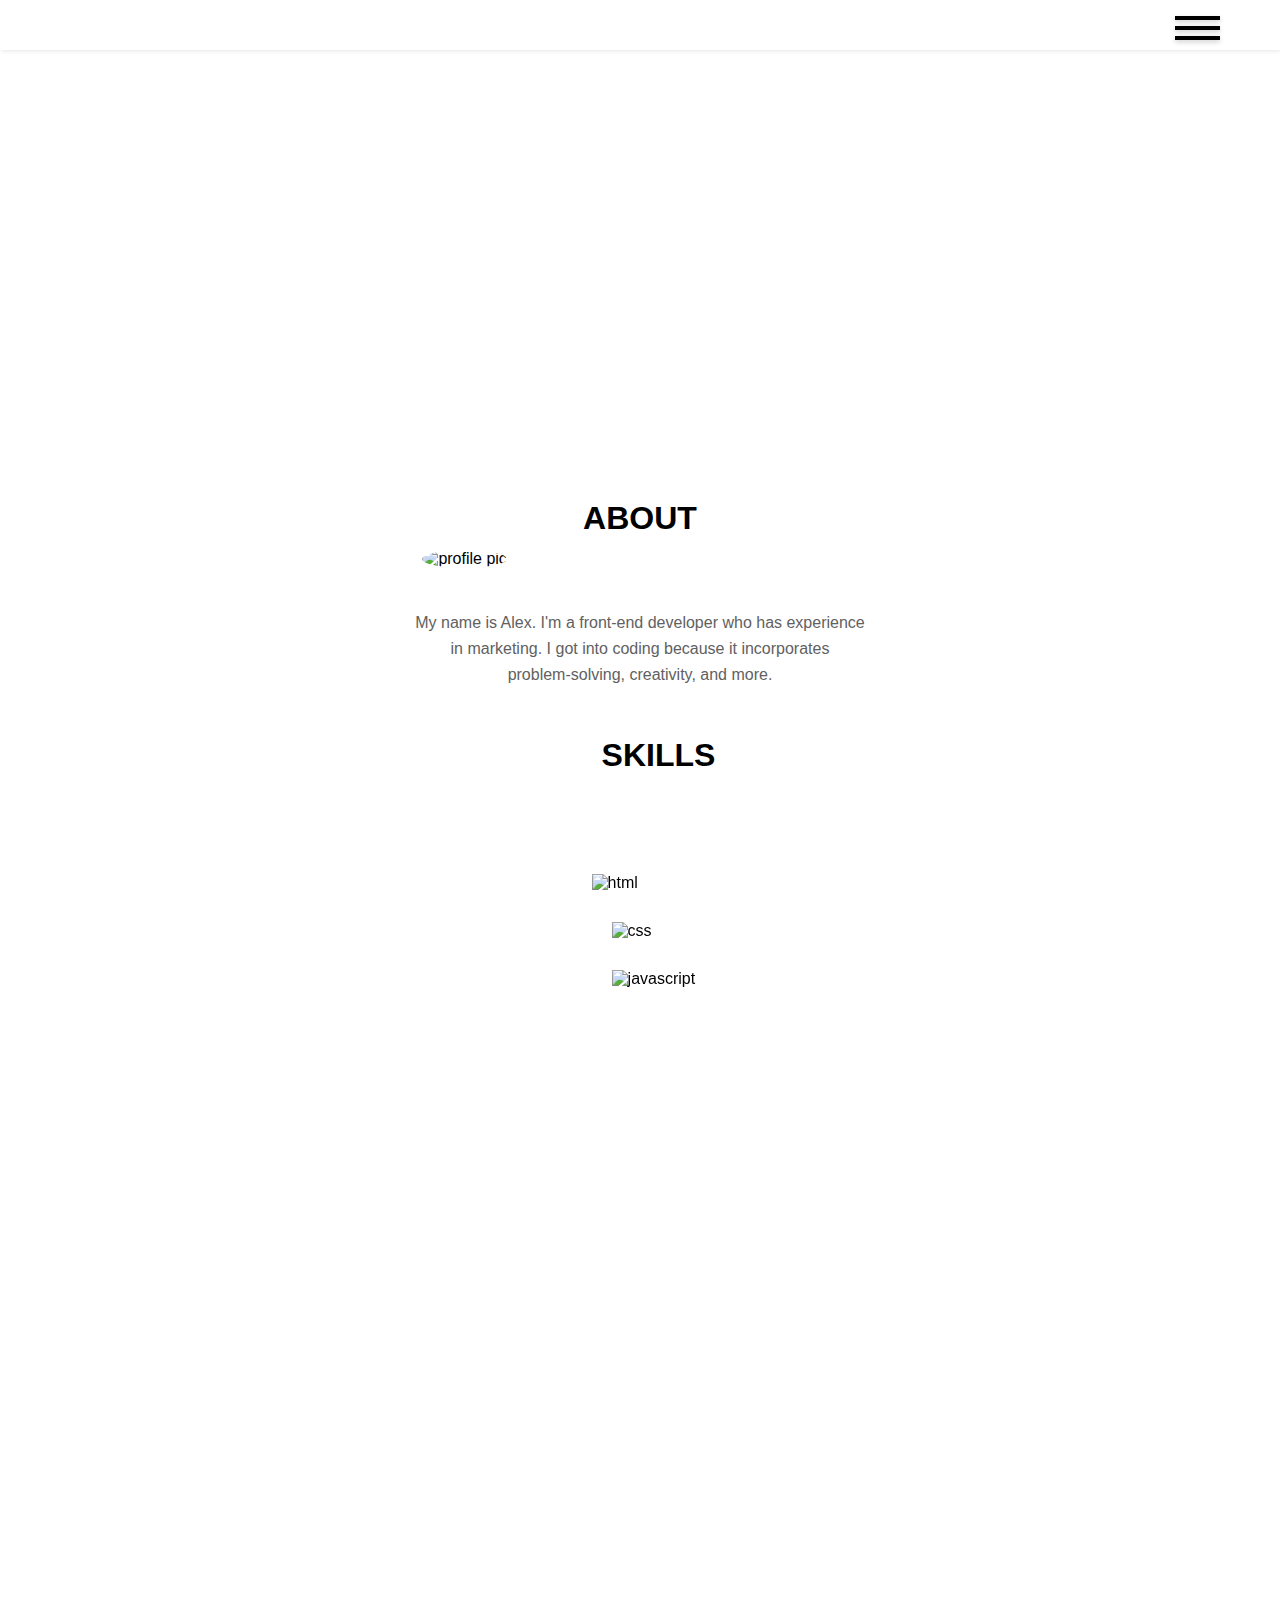
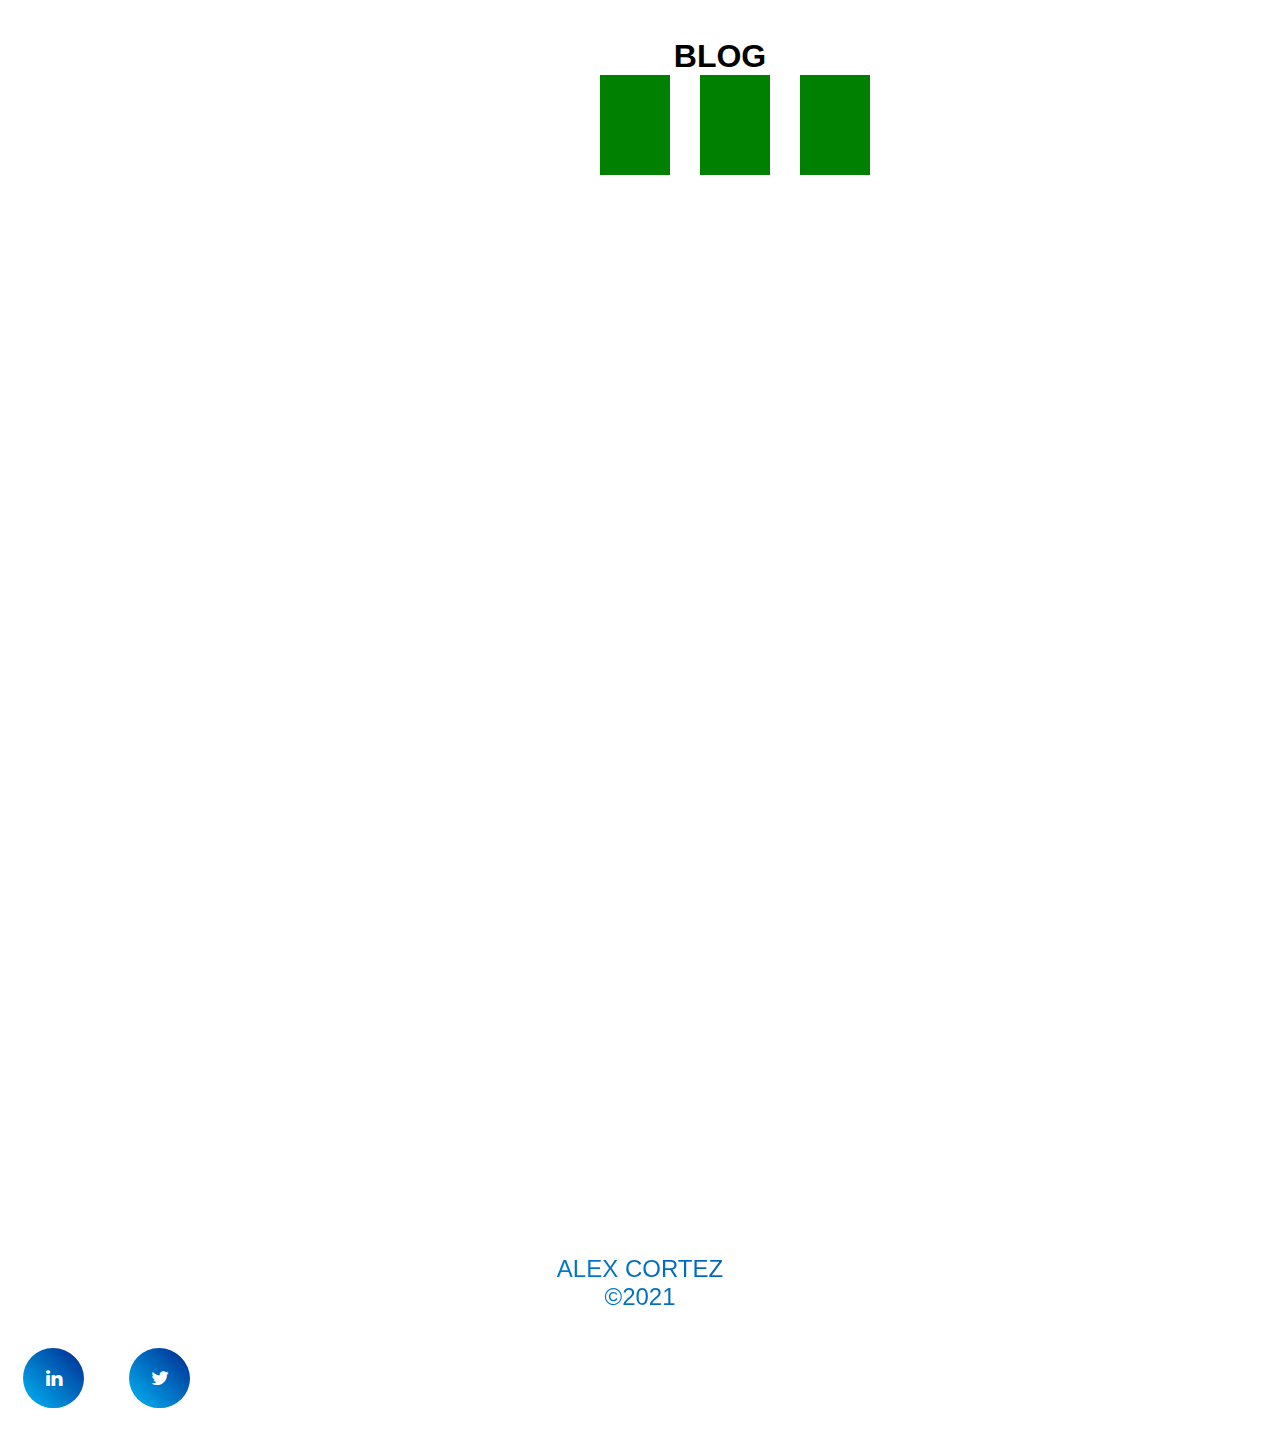
==== index.html @ 916a93f9 "index.html" ====
<!DOCTYPE html>
<html lang="en">
    <head>
        <meta charset="UTF-8" name="viewport" content="width=device-width, initial-scale=1.0">
        <title>Portfolio Site</title>
        <link rel="stylesheet" href="style.css"> 
        <link rel="stylesheet" href="https://cdnjs.cloudflare.com/ajax/libs/font-awesome/4.7.0/css/font-awesome.min.css">
        <link rel="stylesheet" href="https://unpkg.com/aos@next/dist/aos.css" />
        <script src="https://unpkg.com/aos@next/dist/aos.js"></script>
    </head>
    <header class="header">
        <div class="toggle-btn" id="toggle-btn">
            <span class="line top" id="line-top"></span>
            <span class="line middle" id="line-middle"></span>
            <span class="line bottom" id="line-bottom"></span>
        </div>
            <ul class="menu" id="menu-two">
                <li><a href="Home">Home</a></li>
                <li><a href="About">About</a></li>
                <li><a href="Portfolio">Portfolio</a></li>
                <li><a href="Blog">Blog</a></li>
                <li><a href="Contact">Contact</a></li>
            </ul>
    </header>
    <body>
        <div class="hero-image">
            <div class="hero-text">
            </div>
        </div>
        <div class="about-me">
            <h1 id="about-me">About
                <div class="divider"></div>
            </h1>
        </div>
        <div class="picture">
            <img class="profile" src="profile pic.jpg" alt="profile pic">
            <p class="profile-paragraph">
                My name is Alex. I'm a front-end developer who has experience
                <br>in marketing. I got into coding because it incorporates<br>
                problem-solving, creativity, and more.
            </p>
        </div>
        <h1 id="skills">skills</h1>
        <div data-aos="fade-left" class="skills">
            <div class="coding-skills">
                <img id="html" src="html 5.png" alt="html">
                <img id="css" src="css.png" alt="css">
                <img id="javascript" src="javascript.png" alt="javascript">
            </div>
        </div>
        <div data-aos="fade-right" class="projects">
            <h1 id="projects">Projects
            </h1>
        </div>
        <div class="blog">
            <h1 id="blog">Blog</h1>
            <div class="posts">
                <div class="column-posts">
                    <h3></h3>
                </div>
                <div class="column-posts">
                    <h3></h3>
                </div>
                <div class="column-posts">
                    <h3></h3>
                </div>
            </div>
        </div>
        <div data-aos="fade-right" class="contact">
            <h1 id="contact">Contact
                <div class="divider-four"></div>
            </h1>
            <p class="contact-me">Let's work together</p>
            <form>
                <input type="text" id="fname" name="fname" placeholder="First Name"><br>
                <input type="text" id="email" name="email" placeholder="Email"><br>
                <input type="text" id="message" name="message" placeholder="Write Me Something">
            </form>
            <button class="submit">
                SUBMIT 
            </button>
        </div>
        <footer>
            <p class="footer">Alex Cortez<p class="twenty-one">©2021</p></p>
        </footer>
        <div class="social-container">
            <div class="social-icons">
                <li><a href="#"><i class="fa fa-linkedin" id="fa"></i></a></li>
            </div>
            <div class="social-icons">
                <li><a href="#"><i class="fa fa-twitter" id="fa"></i></a></li>
            </div>
        </div>
    <script src="interactive.js"></script>
    <script>
        AOS.init(); 
    </script>
    </body>
</html>
---- style.css ----
html {
    overflow-x: hidden !important;
    scroll-behavior: smooth;
}

* {
    box-sizing: border-box;
    margin: 0;
    padding: 0;
}

body {
    font-family: "Raleway", sans-serif;
    height: 100%;
}

ul {
    list-style: none;
    padding: 12px 20px;
    text-transform: uppercase;
    font-size: 20px;
}

li {
    padding: 20px 20px;
}

a {
    text-decoration: none;
    color: #000;
}

a:hover {
    font-weight: bold;
    opacity: 0.5;
    transition: .4s ease-in-out;
}

form {
    position: relative;
    top: 150px;
    left: 350px;
    margin-top: 30px;
}

input {
    height: 50px;
    width: 50%;
    font-size: 12pt;
    outline: none;
    background: #1e242c;
    border: 0;
    box-sizing: border-box;
    padding: 10px 15px;
    margin-bottom: 10px;
    color: white;
}

input::placeholder {
    color: white;
    opacity: 0.4;
}

input:nth-last-child(1) {
    padding: 15px 0px 300px 15px;
}

input[name="message"]::placeholder {
    position: relative;
    top: 0px;
    left: 0px;
}

footer {
    position: relative;
    top: 900px;
    height: 200px;
    text-align: center;
    text-transform: uppercase;
    padding: 30px 30px;
}

#menu {
    display: block;
}

.hero-image {
    max-height: 30%;
    width: 100%;
}

.header {
    background-color: white;
    box-shadow: 1px 1px 4px 0 rgba(0, 0, 0, .1);
    position: fixed;
    width: 100%;
    z-index: 999;
    height: 50px;
    animation: head-load 300ms ease-in;
}

@keyframes head-load {
    0% {
        transform: translateY(-100%);
    }

    100% {
        transform: translateY(0);
    }
}

.header ul {
    margin: 0;
    padding: 0;
    overflow: hidden;
    background-color: #fff;
}

.header ul a {
    display: block;
    padding: 20px;
}

.header ul a:hover {
    background-color: #ddd;
}

.header .menu {
    max-height: 500px;
    transition: max-height .2s ease-out;
    display: block;
    width: 100%;
}

#menu-two {
    visibility: hidden;
}

#menu-two.active {
    visibility: visible;
}

#toggle-btn .foo:nth-of-type(1) {
    transform: rotate(45deg) translateY(10px);
}

#toggle-btn .foo:nth-of-type(2) {
    transform: translateX(500px);
    transition: .6s;
}

#toggle-btn .foo:nth-of-type(3) {
    transform: rotate(-45deg) translateY(-17px) translateX(1px);
}

.header .menu-icon {
    position: relative;
    padding: 28px 20px;
}

.toggle-btn {
    width: 50px;
    height: 50px;
    float: right;
    cursor: pointer;
    border: none;
    position: relative;
    right: 55px;
    border-radius: 10px;
    outline: none;
}

.toggle-btn span {
    width: 45px;
    height: 4px;
    background: black;
    display: block;
    position: relative;
    top: 10px;
    margin-top: 6px;
    box-shadow: 0 2px 5px rgba(0, 0, 0, .2);
    transition: .4s;
}

.toggle-btn span:hover:nth-child(1) {
    transform: translateY(-5px);
}

.toggle-btn span:hover:nth-child(2) {
    transform: translateX(5px);
}

.toggle-btn span:hover:nth-child(3) {
    transform: translateY(5px);
}

.about-me {
    position: relative;
    top: 500px;
    width: 100%;
    height: 300px;
    animation: about-me-load 300ms ease-in;
}

@keyframes about-me-load {
    0% {
        transform: translateX(-100%);
    }

    100% {
        transform: translateX(0);
    }
}

#about-me {
    text-align: center;
    font-size: 32px;
    text-transform: uppercase;
    color: black;
}

.picture {
    position: relative;
    width: 100vw;
    display: block;
    margin: auto;
    top: 250px;
    left: 33%;
}

.profile {
    width: 35%;
    height: 500px;
    overflow: hidden;
    transform-origin: 0 100%;
    border-radius: 50%;
}

.profile-paragraph {
    margin-top: 3%;
    color: #616161;
    line-height: 1.6;
    font-size: 16px;
    text-align: center;
    position: relative;
    right: 33%;
}

.skills {
    position: relative;
    top: 300px;
    left: 47%;
}

#skills {
    text-transform: uppercase;
    position: relative;
    top: 300px;
    left: 47%;
}

.coding-skills {
    display: flex;
    flex-direction: column;
    position: relative;
    top: 100px;
    right: 10px;
}

#html {
    width: 140px;
}

#css {
    width: 100px;
    position: relative;
    left: 20px;
    margin-top: 30px;
}

#javascript {
    width: 100px;
    position: relative;
    left: 20px;
    margin-top: 30px;
}

.column {
    float: left;
    width: 50%;
}

.posts {
    float: left;
    width: 100%;
    height: auto;
    height: 100px;
    display: flex;
}

.column-posts {
    background-color: green;
    width: 33.33%;
    margin-left: 10%;
    text-align: center;
}

.projects {
    position: relative;
    top: 700px;
    width: 100vw;
    height: 300px;
    background-color: #252934;
}

#projects {
    font-size: 32px;
    text-transform: uppercase;
    color: white;
    display: block;
    text-align: center;
}

.blog {
    position: relative;
    left: 570px;
    top: 750px;
    width: 300px;
    animation-delay: .5s;
}

#blog {
    font-size: 32px;
    text-transform: uppercase;
    text-align: center;
    color: black;
    left: 670px;
}

.contact {
    background: #252934;
    position: relative;
    top: 900px;
    height: 1000px;
    width: 100%;
}

#contact {
    text-align: center;
    color: white;
    text-transform: uppercase;
    position: relative;
    top: 30px;
}

.divider-four {
    height: 4px;
    width: 70px;
    background-color: white;
    margin-left: auto;
    margin-right: auto;
    margin-top: 25px;
}

.contact-me {
    color: white;
    position: relative;
    top: 150px;
    text-align: center;
    text-transform: uppercase;
    color: #4caf50;
}

.submit {
    width: 100px;
    height: 50px;
    position: relative;
    top: 150px;
    left: 670px;
    margin-top: 10px;
    border-radius: 10px;
    font-size: 20px;
    background-color: #252934;
    color: green;
    border: none;
    cursor: pointer;
    letter-spacing: 1px;
    border: 3px solid green;
    outline: none;
}

.submit:hover {
    transform: scale(1.1);
    transition: 0.2s;
    background-color: #4caf50;
    color: white;
}

.submit:active {
    transform: translateY(4px);
}

.social-container {
    position: relative;
    top: 800px;
    display: flex;
    align-items: center;
}

.fa {
    padding: 20px;
    font-size: 30px;
    width: 60px;
    text-align: center;
    text-decoration: none;
    border-radius: 75%;
    position: relative;
    top: -70px;
    left: 670px;
    background: linear-gradient(45deg, #00b5f5, #002a8f);
    display: inline-block;
}

.social-icons li {
    display: inline-block;
    margin: 0.15em;
    position: relative;
    font-size: 1.2em;
}

.social-icons a {
    display: inline-block;
}

.social-icons a::before {
    content: " ";
    width: 60px;
    height: 60px;
    border-radius: 100%;
    display: block;
    background: linear-gradient(45deg, #00b5f5, #002a8f);
    transition: all 265ms ease-out;
}

.social-icons a:hover::before {
    transform: scale(0);
    transition: all 265ms ease-in;
}

.social-icons i {
    color: #fff;
    position: absolute;
    top: 21px;
    left: 21px;
    transition: all 265ms ease-out
}

.social-icons:hover i {
    color: #00b5f5;
    background: -webkit-linear-gradient(45deg, #00b5f5, #002a8f);
    -webkit-background-clip: text;
    -webkit-text-fill-color: transparent;
    transition: all 265ms ease-in;
    transform: scale(2.2);
}

.footer {
    font-size: 24px;
    background-image: linear-gradient(45deg, #00b5f5, #002a8f);
    -webkit-background-clip: text;
    -webkit-text-fill-color: transparent
}

.twenty-one {
    font-size: 24px;
    background-image: linear-gradient(45deg, #00b5f5, #002a8f);
    -webkit-background-clip: text;
    -webkit-text-fill-color: transparent
}

/* Media Queries */

@media only screen and (min-width: 300px) and (max-width: 768px) {
    html {
        scroll-behavior: smooth;
    }

    * {
        box-sizing: border-box;
        margin: 0;
        padding: 0;
    }

    .header {
        max-width: 768px;
        width: 100%;
    }

    .menu {
        width: 100%;
    }

    .toggle-btn {
        display: block;
        width: 100%;
        left: 2%;
    }

    .toggle-btn.menu.active span:nth-last-child(2) {
        transform: translateY();
    }

    .profile {
        width: 400px;
        display: block;
        position: relative;
        right: 70px;
    }

    #skills {
        text-align: center;
        position: relative;
        top: 360px;
        left: 0;
        margin-top: 5px;
    }

    .coding-skills {
        width: 300px;
        margin: 0px;
        position: relative;
        right: 50px;
        box-sizing: border-box;
    }

    .projects {
        width: 100vw;
        margin: auto;
        display: block;
        background-color: #252934;
    }

    .blog {
        width: 100vw;
        position: relative;
        display: block;
        left: 0;
        margin: auto;
    }

    .contact {
        width: 100vw;
        margin: auto;
        display: block;
    }

    form {
        position: relative;
        left: 0;
        display: block;
        text-align: center;
    }

    .submit {
        position: relative;
        left: 185px;
        display: block;
    }

    footer {
        display: block;
        width: 100vw;
        margin: auto;
    }

    .social-container {
        position: relative;
        display: flex;
        width: 100vw;
        margin: auto;
        left: 0;
    }

@media only screen and (min-width: 769px) and (max-width: 1400px) {
    html {
        scroll-behavior: smooth;
    }

    * {
        box-sizing: border-box;
        margin: 0;
        padding: 0;
    }

    .header {
        background: white;
        width: 100%;
        z-index: 999;
    }

    .toggle-btn {
        margin: auto;
        position: relative;
        left: 10%;
    }

    .menu.active {
        width: 100%;
        position: relative;
        left: 5%;
    }

    .about-me {
        width: 100vw;
        position: relative;
        left: 100px;
    }

    .projects {
        width: 100vw;
        position: relative;
        background-color: #252934;
    }

    .blog {
        width: 100vw;
        position: relative;
        display: block;
        left: 100px;
    }

    #blog {
        text-align: center;
    }

    form {
        position: relative;
        display: block;
    }

    .submit {
        position: relative;
        left: 47%;
        justify-content: center;
    }

    footer {
        position: relative;
        left: 100px;
    }

    .social-container {
        position: relative;
        left: 50%;
    }
}


@media only screen and (min-width: 1401px) and (max-width: 2500px) {
    html {
        scroll-behavior: smooth;
    }

    * {
        box-sizing: border-box;
        margin: 0;
        padding: 0;
    }

    .header {
        background: white;
        width: 100%;
        z-index: 999;
        left: 0;
    }

    .toggle-btn {
        display: block;
        width: 100%;
        margin: auto;
        position: relative;
        left: 2%;
    }

    .menu.active {
        width: 100%;
    }

    .about-me {
        width: 50%;
        display: block;
        margin: auto;
    }

    .projects {
        width: 100vw;
        position: relative;
        background-color: #252934;
    }

    #projects {
        text-align: center;
    }

    .blog {
        width: 100vw;
        position: relative;
    }

    #blog {
        position: relative;
        left: 0;
        text-align: center;
    }

    form {
        position: relative;
        left: 0;
        display: block;
        text-align: center;
    }
}

@media only screen and (min-width: 2501px) and (max-width: 5000px) {
    html {
        scroll-behavior: smooth;
    }

    * {
        box-sizing: border-box;
        margin: 0;
        padding: 0;
    }

    .header {
        background: white;
        height: 200px;
        width: 100%;
        z-index: 999;
        left: 0;
    }

    .toggle-btn {
        display: block;
        width: 100%;
        margin: auto;
        position: relative;
        left: 2%;
    }

    .menu.active {
        width: 100%;
    }

    .about-me {
        width: 50%;
        display: block;
        margin: auto;
    }

    .html {
        width: 35%;
        height: 280px;
    }

    .projects {
        width: 100vw;
        position: relative;
        background-color: #252934;
    }

    #projects {
        text-align: center;
    }

    .blog {
        width: 100vw;
        position: relative;
    }

    #blog {
        position: relative;
        left: 0;
        text-align: center;
    }

    form {
        position: relative;
        left: 0;
        display: block;
        text-align: center;
    }

    .social-container {
        align-items: center;
    }
}




/* Problems */

/* 4. Add picture in about section with paragraphs explaining yourself  */
/* 5. List projects below that */
/* 6. List blogs below that */
/* 13. Add social links to the icons */
/* 14. Add media queries */
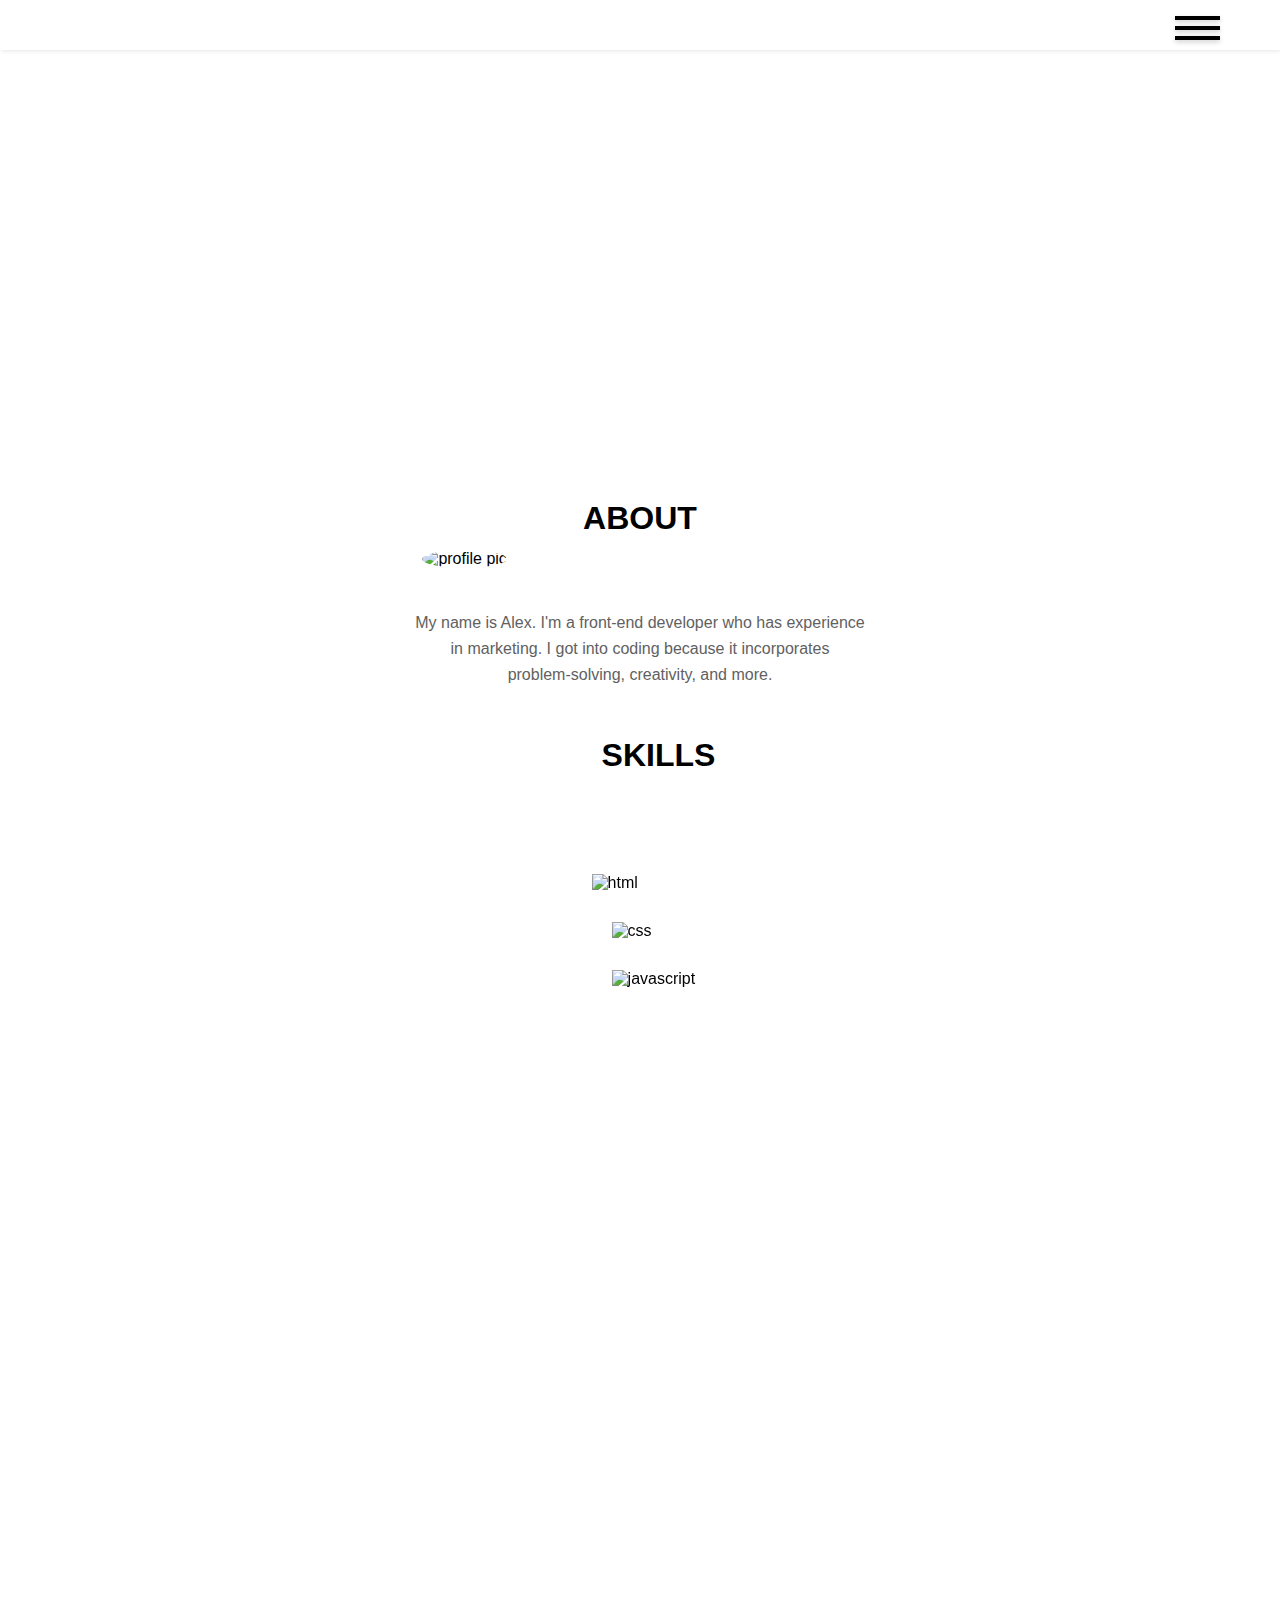
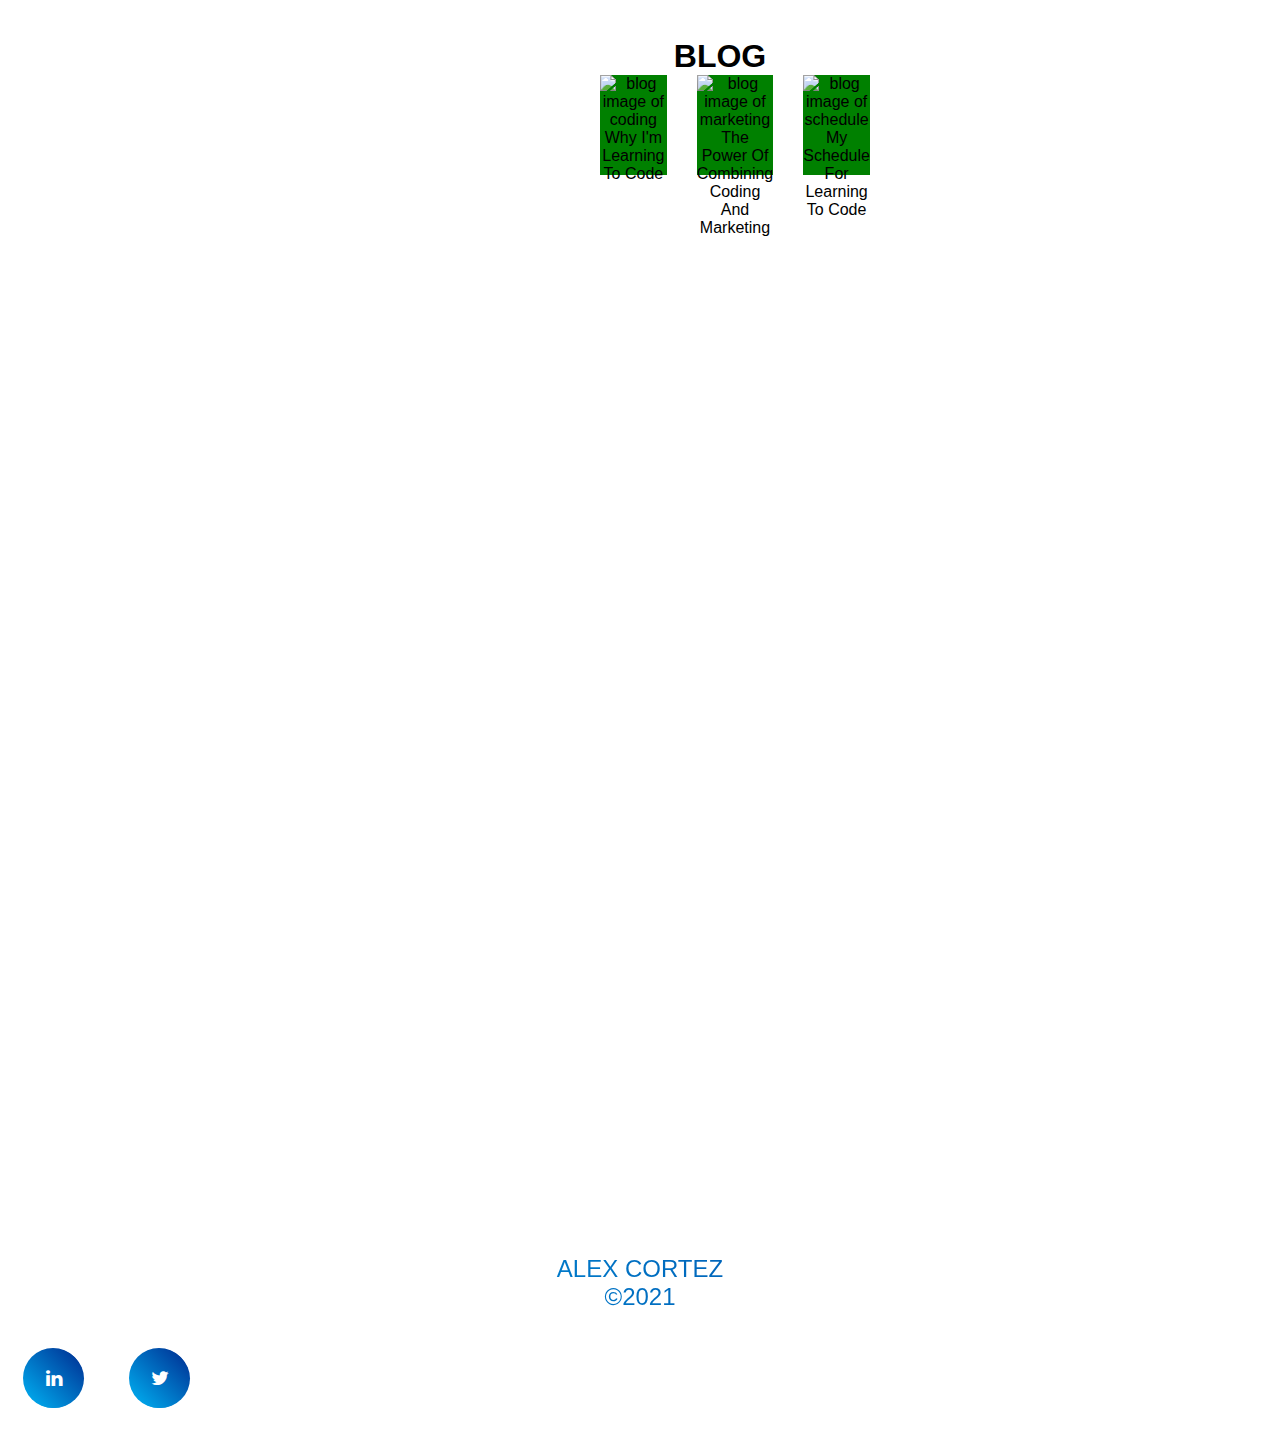
==== commit 6ba5577a: "index.html" ====
--- a/index.html
+++ b/index.html
@@ -49,20 +49,40 @@
             </div>
         </div>
         <div data-aos="fade-right" class="projects">
-            <h1 id="projects">Projects
-            </h1>
+            <h1 id="projects">Projects</h1>
+            <div class="project-posts">
+                <div class="column-projects">
+                    <img id="posts-image" src="drumkit.jpg" alt="drumkit">
+                    
+                </div>
+                <div class="column-projects">
+                    <!-- Add caption -->
+                </div>
+            </div>
         </div>
         <div class="blog">
             <h1 id="blog">Blog</h1>
             <div class="posts">
                 <div class="column-posts">
-                    <h3></h3>
+                    <img  id="posts-image" src="blog_image_1.jpg" alt="blog image of coding">
+                    <figcaption id="caption" class="caption">Why I'm Learning To Code</figcaption>
+                    <section class="posts-divider-section">
+                        <div class="posts-divider"></div>
+                    </section>
                 </div>
                 <div class="column-posts">
-                    <h3></h3>
+                    <img id="posts-image" src="blog_image_2.jpg" alt="blog image of marketing">
+                    <figcaption class="caption">The Power Of Combining Coding And Marketing</figcaption>
+                    <section class="posts-divider-section">
+                        <div class="posts-divider"></div>
+                    </section>
                 </div>
                 <div class="column-posts">
-                    <h3></h3>
+                    <img id="posts-image" src="blog_image_3.jpg" alt="blog image of schedule">
+                    <figcaption class="caption">My Schedule For Learning To Code</figcaption>
+                    <section class="posts-divider-section">
+                        <div class="posts-divider"></div>
+                    </section>
                 </div>
             </div>
         </div>
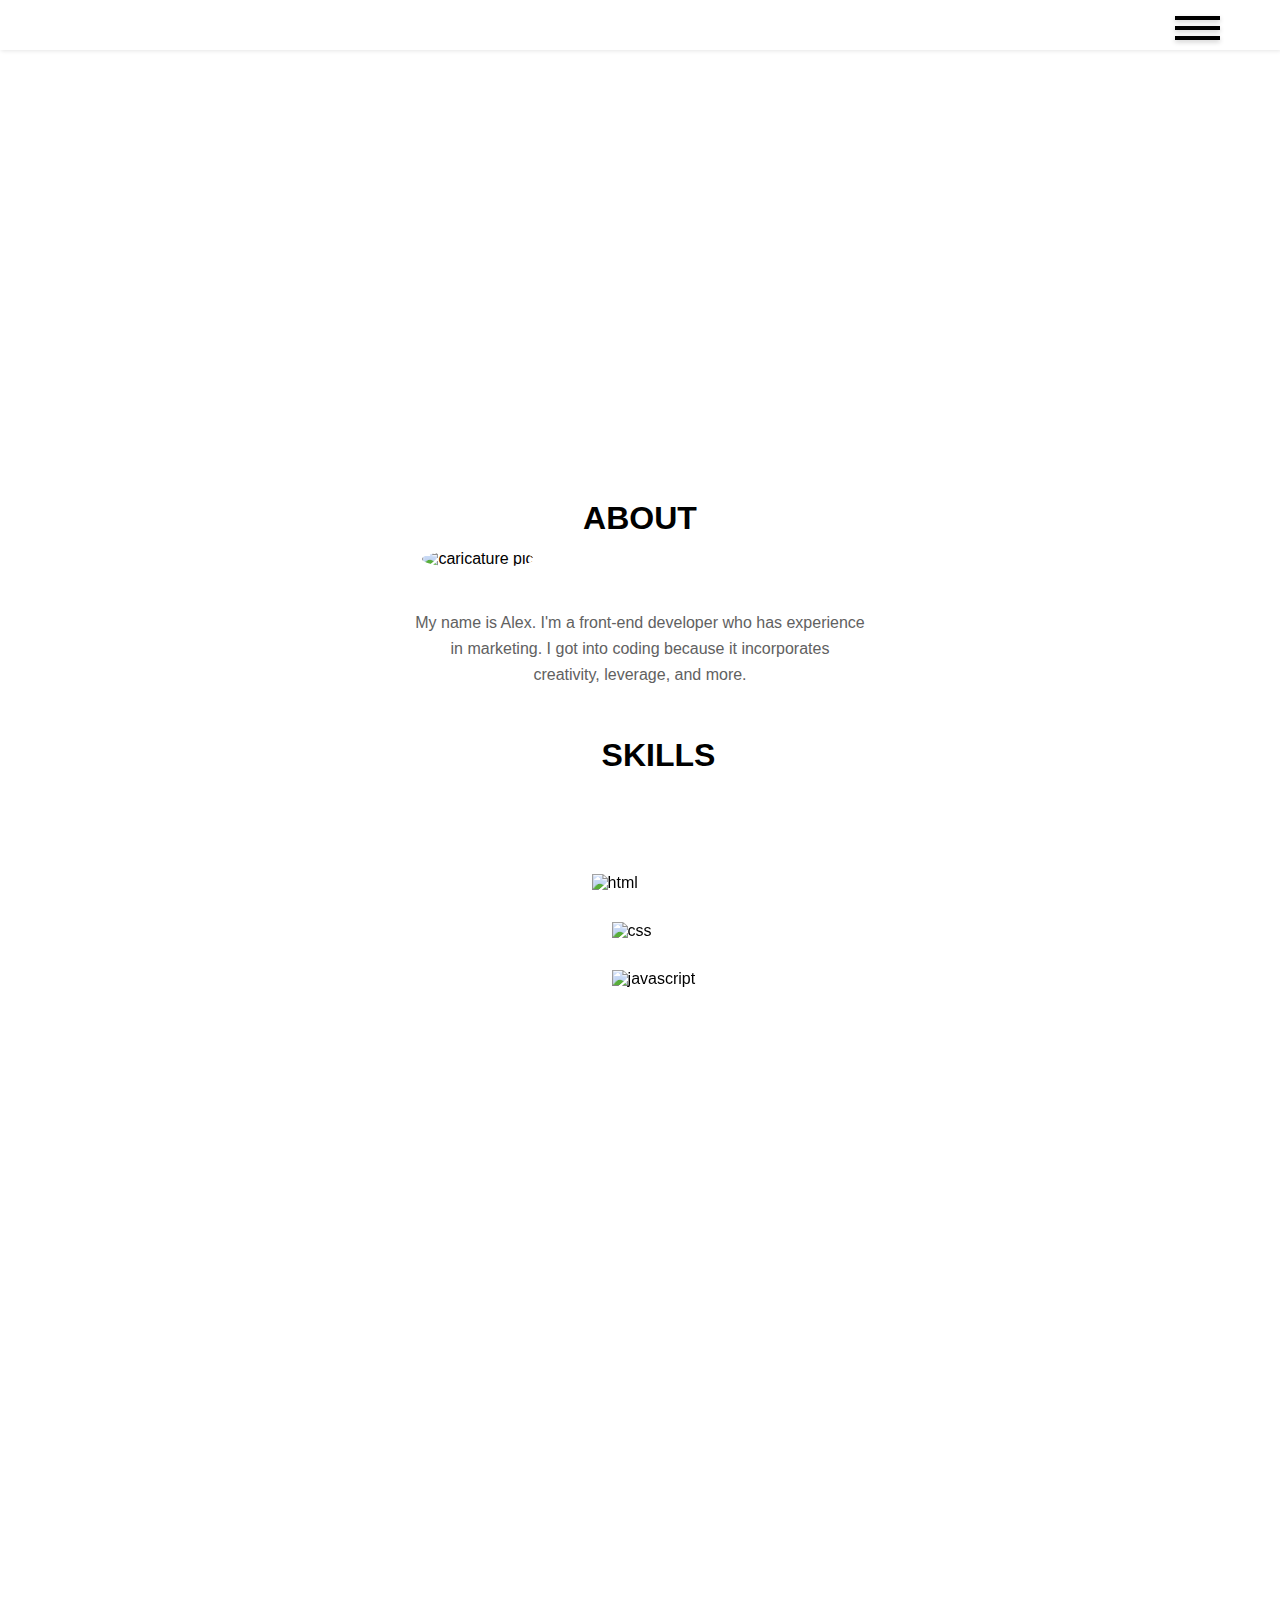
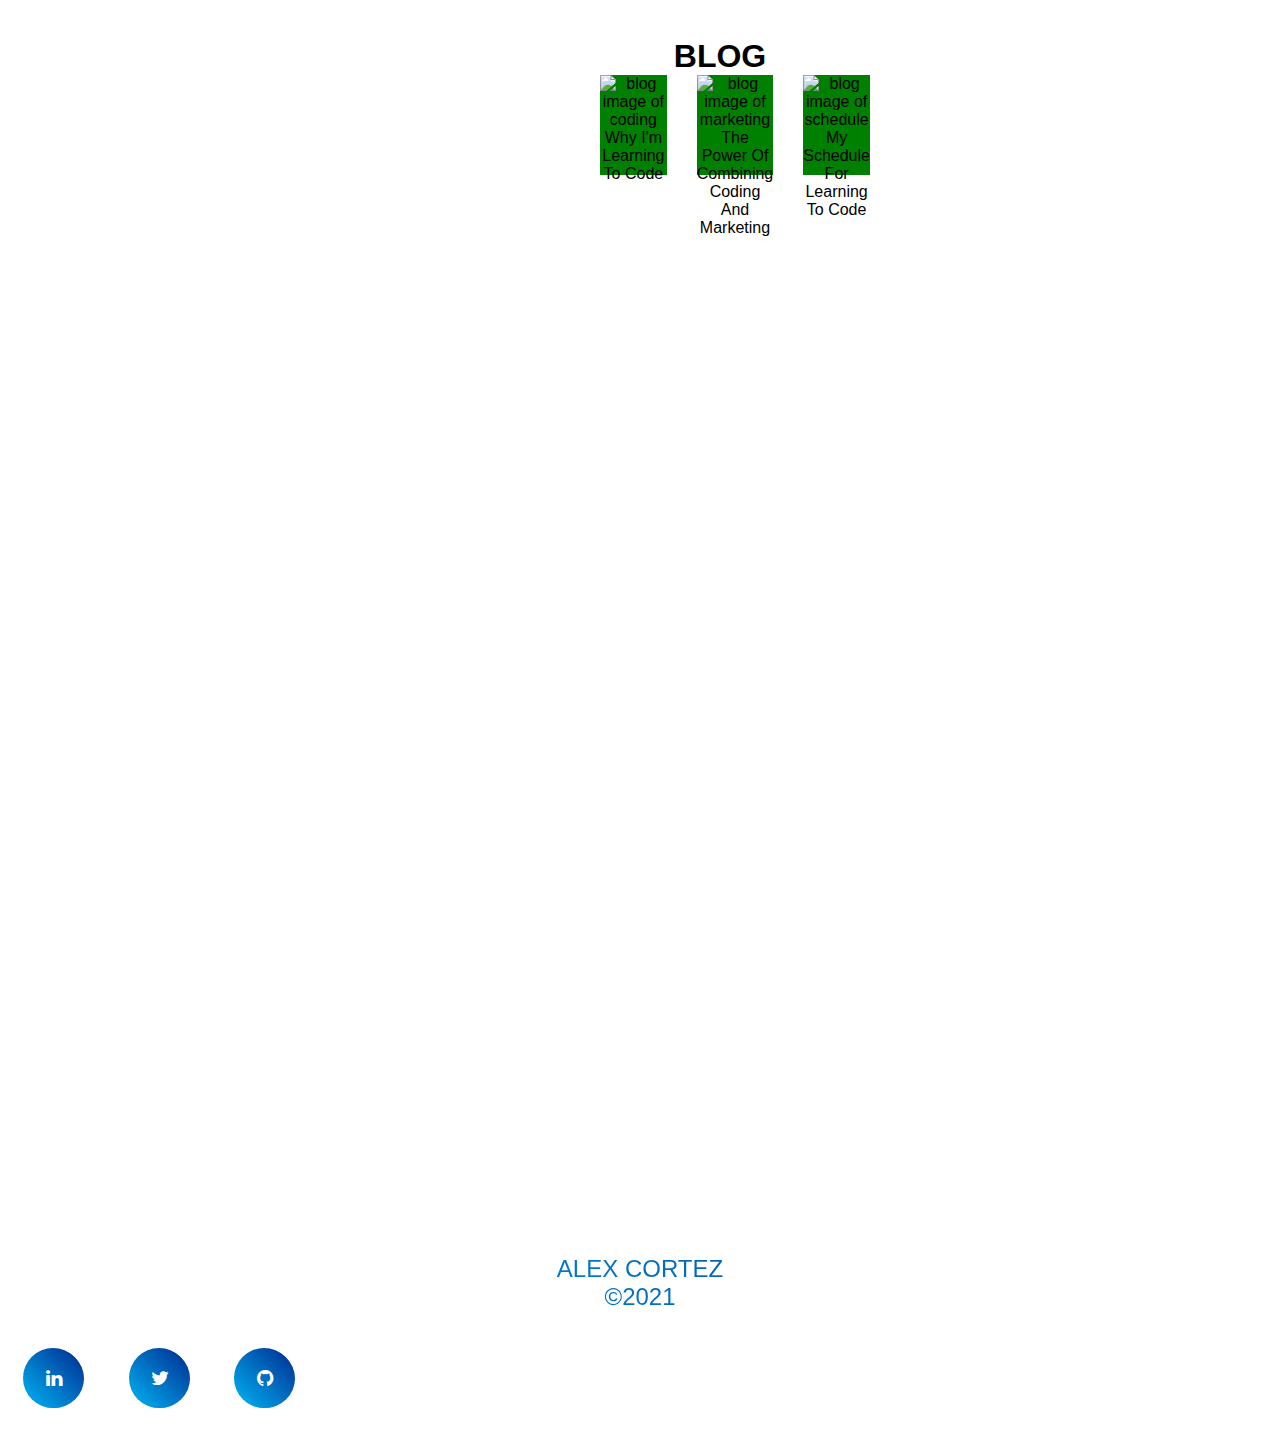
==== commit c446a0f4: "index.html" ====
--- a/index.html
+++ b/index.html
@@ -33,11 +33,11 @@
             </h1>
         </div>
         <div class="picture">
-            <img class="profile" src="profile pic.jpg" alt="profile pic">
+            <img class="profile" src="caricature.jpg" alt="caricature pic">
             <p class="profile-paragraph">
                 My name is Alex. I'm a front-end developer who has experience
                 <br>in marketing. I got into coding because it incorporates<br>
-                problem-solving, creativity, and more.
+                creativity, leverage, and more. 
             </p>
         </div>
         <h1 id="skills">skills</h1>
@@ -53,10 +53,15 @@
             <div class="project-posts">
                 <div class="column-projects">
                     <img id="posts-image" src="drumkit.jpg" alt="drumkit">
-                    
+                    <div class="button-overlay">
+                        <button class="button-projects">Learn More</button>
+                    </div>
                 </div>
                 <div class="column-projects">
-                    <!-- Add caption -->
+                    <img id="posts-image" src="dog.jpg" alt="dog">
+                    <div class="button-overlay">
+                        <button class="button-projects">Learn More</button>
+                    </div>
                 </div>
             </div>
         </div>
@@ -64,21 +69,21 @@
             <h1 id="blog">Blog</h1>
             <div class="posts">
                 <div class="column-posts">
-                    <img  id="posts-image" src="blog_image_1.jpg" alt="blog image of coding">
+                    <img  id="blog-image" src="blog_image_1.jpg" alt="blog image of coding">
                     <figcaption id="caption" class="caption">Why I'm Learning To Code</figcaption>
                     <section class="posts-divider-section">
                         <div class="posts-divider"></div>
                     </section>
                 </div>
                 <div class="column-posts">
-                    <img id="posts-image" src="blog_image_2.jpg" alt="blog image of marketing">
+                    <img id="blog-image" src="blog_image_2.jpg" alt="blog image of marketing">
                     <figcaption class="caption">The Power Of Combining Coding And Marketing</figcaption>
                     <section class="posts-divider-section">
                         <div class="posts-divider"></div>
                     </section>
                 </div>
                 <div class="column-posts">
-                    <img id="posts-image" src="blog_image_3.jpg" alt="blog image of schedule">
+                    <img id="blog-image" src="blog_image_3.jpg" alt="blog image of schedule">
                     <figcaption class="caption">My Schedule For Learning To Code</figcaption>
                     <section class="posts-divider-section">
                         <div class="posts-divider"></div>
@@ -110,6 +115,9 @@
             <div class="social-icons">
                 <li><a href="#"><i class="fa fa-twitter" id="fa"></i></a></li>
             </div>
+            <div class="social-icons">
+                <li><a href="#"><i class="fa fa-github" id="fa"></i></a></li>
+            </div>
         </div>
     <script src="interactive.js"></script>
     <script>
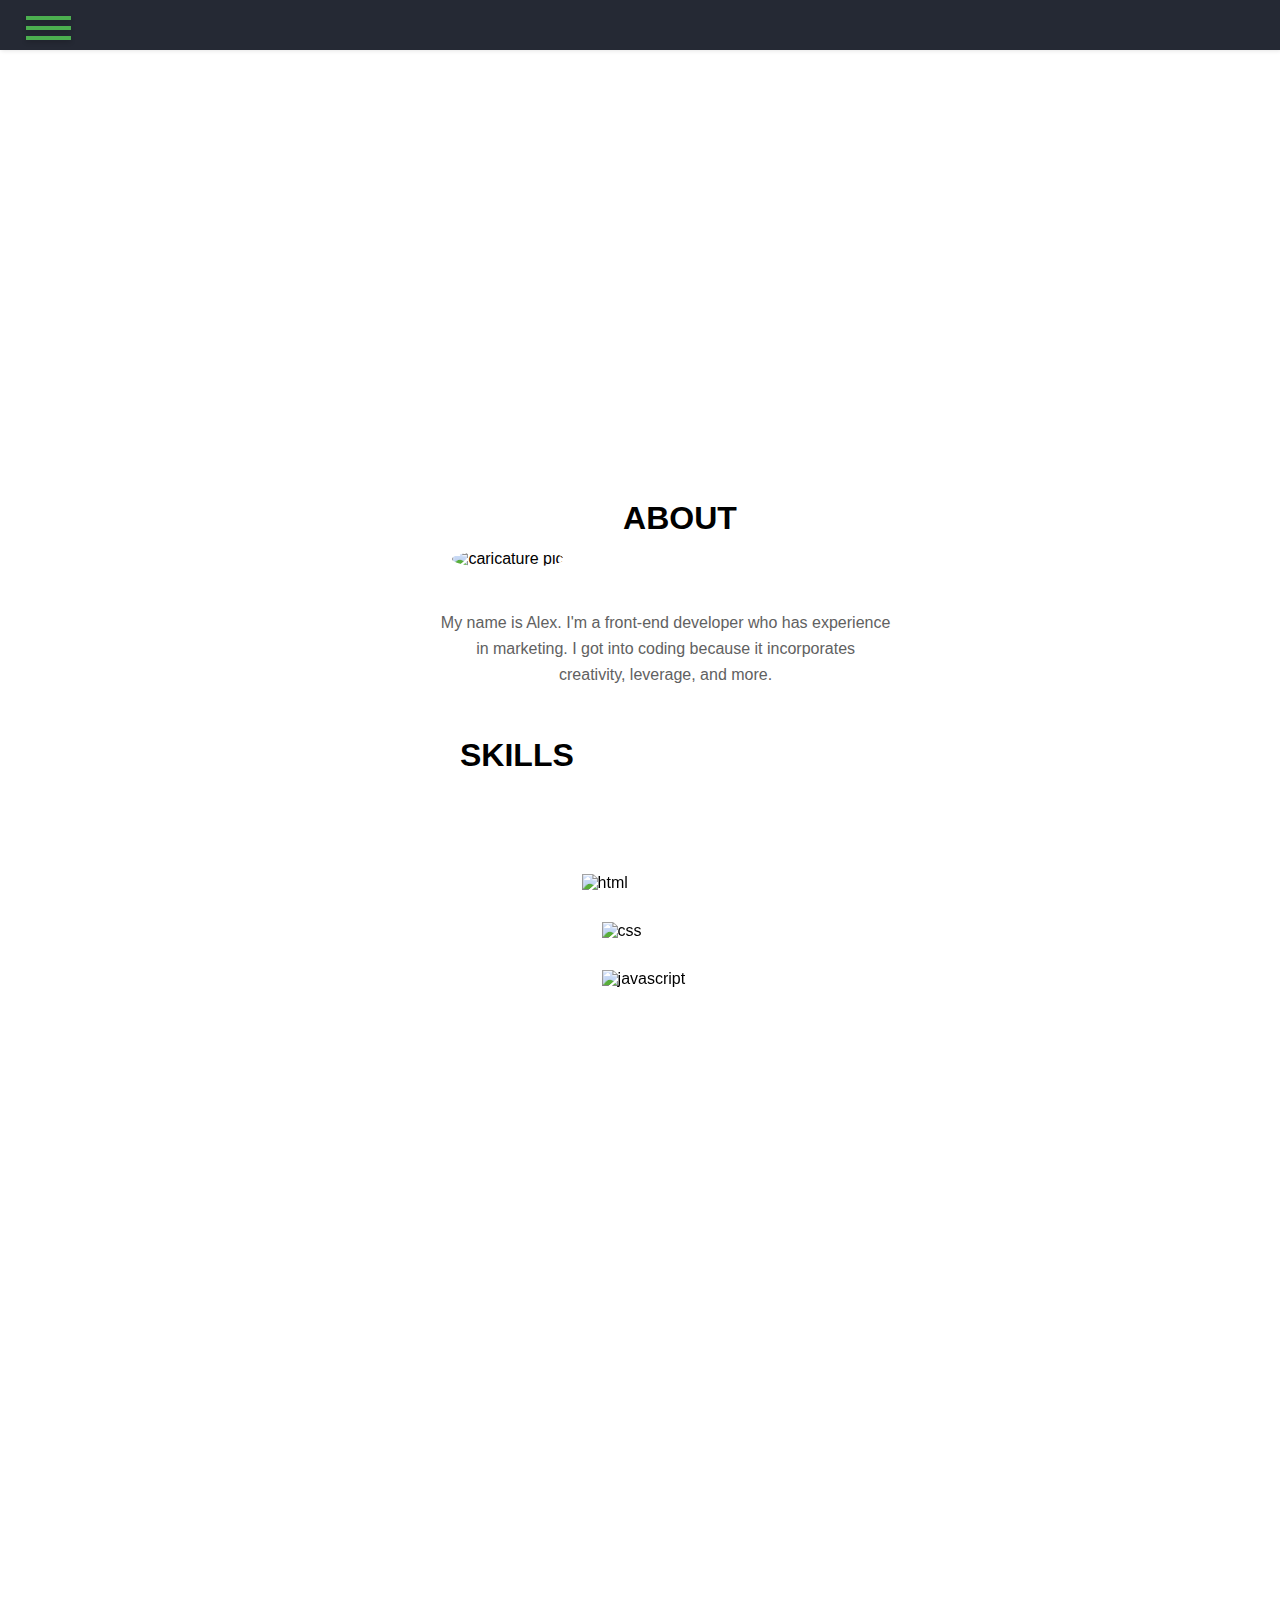
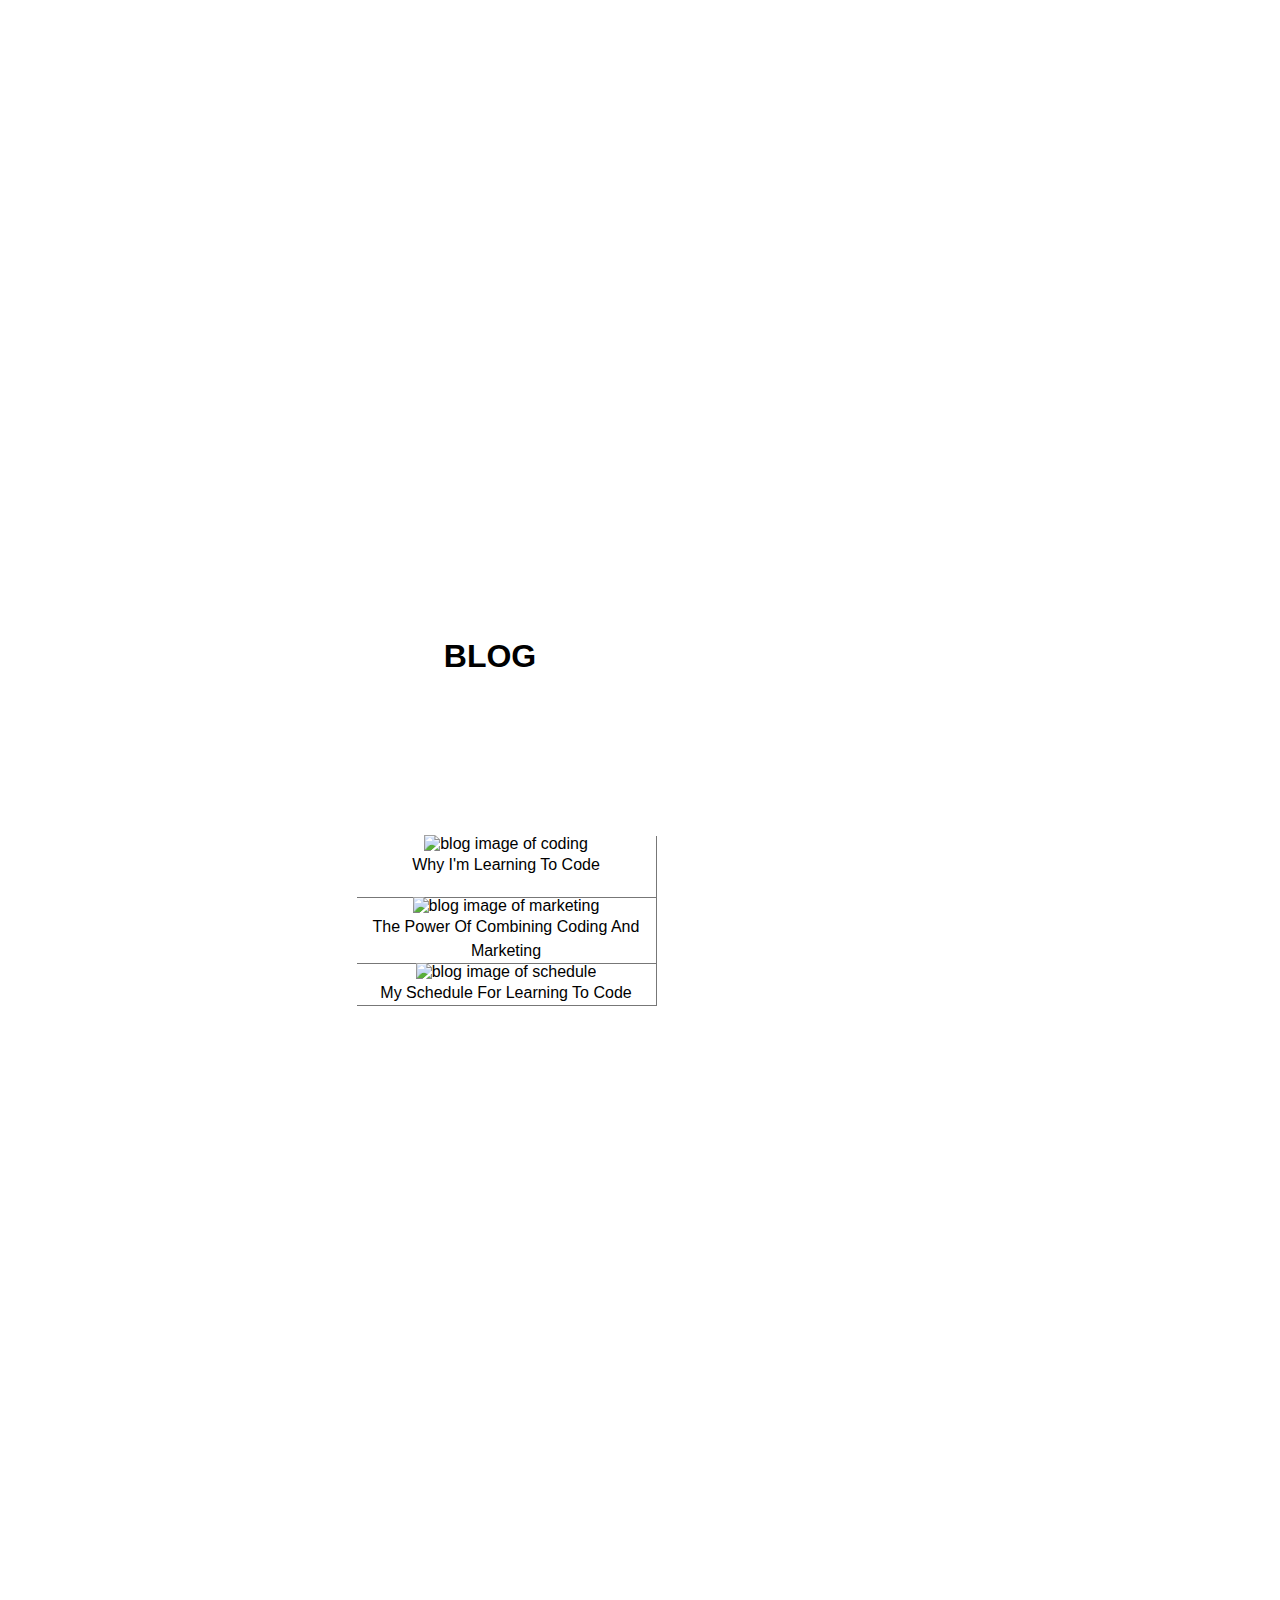
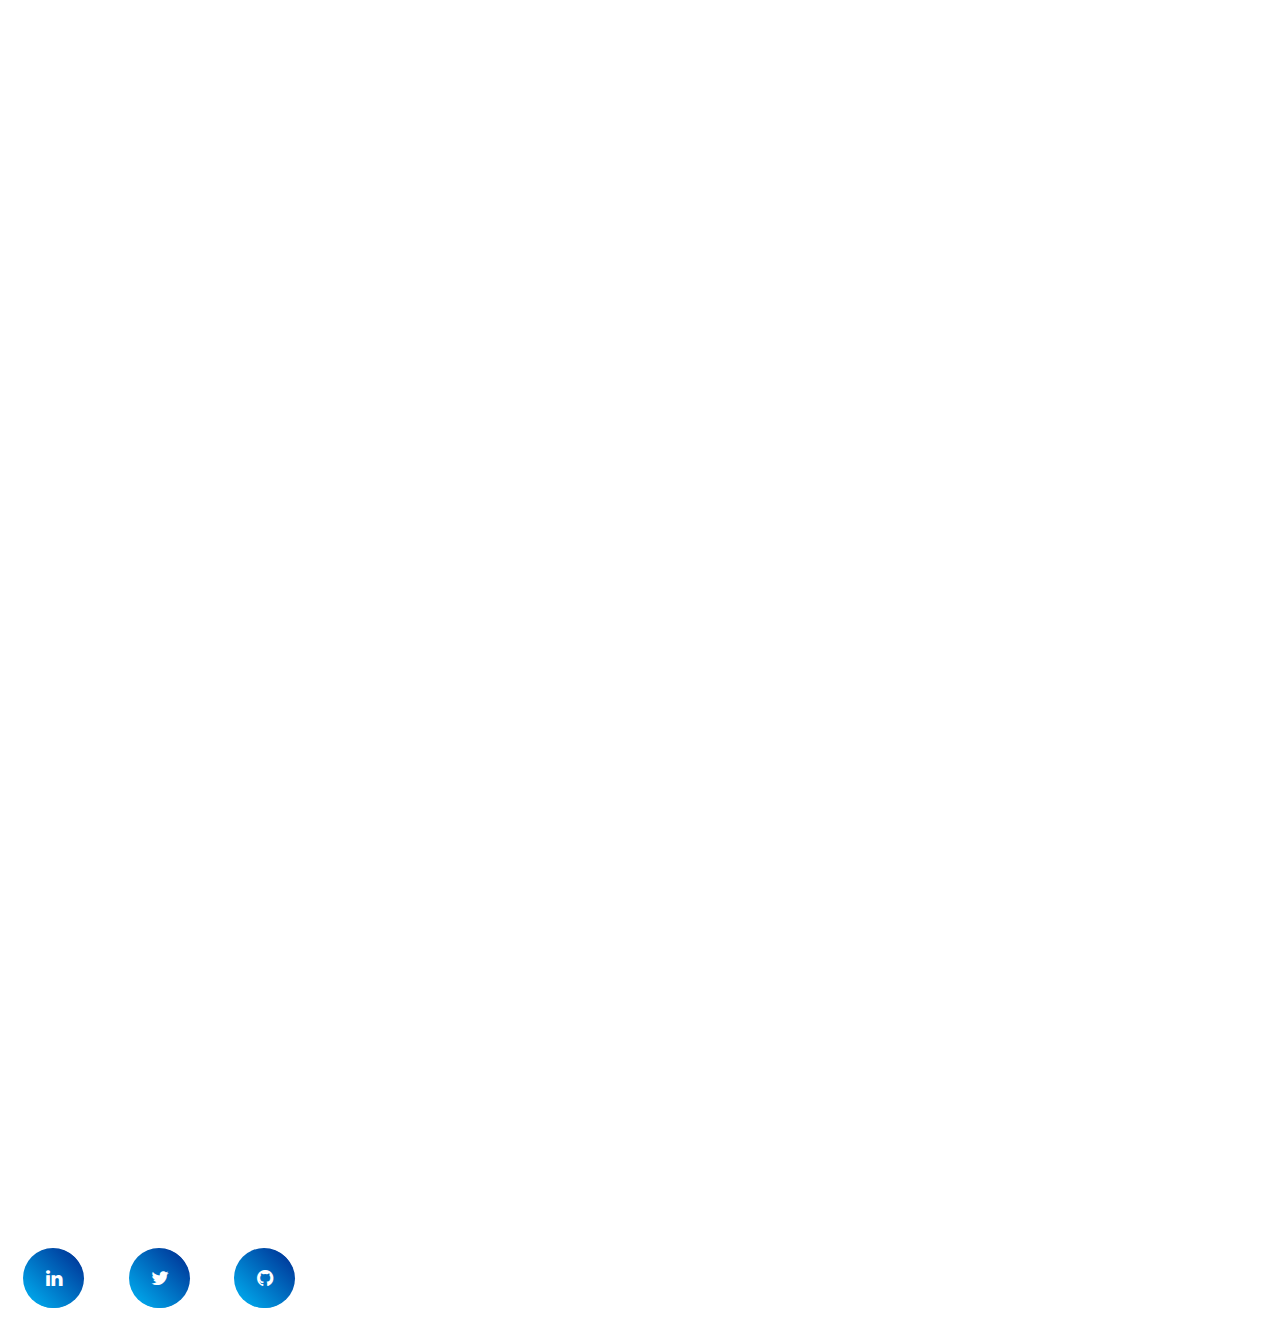
==== commit 4134f773: "index.html" ====
--- a/index.html
+++ b/index.html
@@ -1,7 +1,7 @@
 <!DOCTYPE html>
 <html lang="en">
     <head>
-        <meta charset="UTF-8" name="viewport" content="width=device-width, initial-scale=1.0">
+        <meta charset="UTF-8" scontent="width=device-width, initial-scale=1" name="viewport"/>
         <title>Portfolio Site</title>
         <link rel="stylesheet" href="style.css"> 
         <link rel="stylesheet" href="https://cdnjs.cloudflare.com/ajax/libs/font-awesome/4.7.0/css/font-awesome.min.css">
@@ -15,19 +15,19 @@
             <span class="line bottom" id="line-bottom"></span>
         </div>
             <ul class="menu" id="menu-two">
-                <li><a href="Home">Home</a></li>
-                <li><a href="About">About</a></li>
-                <li><a href="Portfolio">Portfolio</a></li>
-                <li><a href="Blog">Blog</a></li>
-                <li><a href="Contact">Contact</a></li>
+                <li><a href="#Home">Home</a></li>
+                <li><a href="#about">About</a></li>
+                <li><a href="#Projects">Projects</a></li>
+                <li><a href="#Blog">Blog</a></li>
+                <li><a href="#Contact">Contact</a></li>
             </ul>
     </header>
     <body>
-        <div class="hero-image">
+        <div id="Home" class="hero-image">
             <div class="hero-text">
             </div>
         </div>
-        <div class="about-me">
+        <div id="about" class="about-me">
             <h1 id="about-me">About
                 <div class="divider"></div>
             </h1>
@@ -48,7 +48,7 @@
                 <img id="javascript" src="javascript.png" alt="javascript">
             </div>
         </div>
-        <div data-aos="fade-right" class="projects">
+        <div id="Projects" data-aos="fade-right" class="projects">
             <h1 id="projects">Projects</h1>
             <div class="project-posts">
                 <div class="column-projects">
@@ -65,7 +65,7 @@
                 </div>
             </div>
         </div>
-        <div class="blog">
+        <div id="Blog" class="blog">
             <h1 id="blog">Blog</h1>
             <div class="posts">
                 <div class="column-posts">
@@ -91,7 +91,7 @@
                 </div>
             </div>
         </div>
-        <div data-aos="fade-right" class="contact">
+        <div data-aos="fade-right" id="Contact" class="contact">
             <h1 id="contact">Contact
                 <div class="divider-four"></div>
             </h1>
--- a/style.css
+++ b/style.css
@@ -85,11 +85,6 @@
     display: block;
 }
 
-.hero-image {
-    max-height: 30%;
-    width: 100%;
-}
-
 .header {
     background-color: white;
     box-shadow: 1px 1px 4px 0 rgba(0, 0, 0, .1);
@@ -98,6 +93,7 @@
     z-index: 999;
     height: 50px;
     animation: head-load 300ms ease-in;
+    background-color: #252934;
 }
 
 @keyframes head-load {
@@ -181,6 +177,7 @@
     margin-top: 6px;
     box-shadow: 0 2px 5px rgba(0, 0, 0, .2);
     transition: .4s;
+    background-color: #4caf50;
 }
 
 .toggle-btn span:hover:nth-child(1) {
@@ -291,26 +288,11 @@
     width: 50%;
 }
 
-.posts {
-    float: left;
-    width: 100%;
-    height: auto;
-    height: 100px;
-    display: flex;
-}
-
-.column-posts {
-    background-color: green;
-    width: 33.33%;
-    margin-left: 10%;
-    text-align: center;
-}
-
 .projects {
     position: relative;
     top: 700px;
     width: 100vw;
-    height: 300px;
+    height: 500px;
     background-color: #252934;
 }
 
@@ -320,6 +302,7 @@
     color: white;
     display: block;
     text-align: center;
+    margin-bottom: 5%;
 }
 
 .blog {
@@ -338,11 +321,114 @@
     left: 670px;
 }
 
+.project-posts {
+    width: 150em;
+    display: flex;
+}
+
+.column-projects {
+    width: 300px;
+    height: 20em;
+    margin-left: 10%;
+    background-color: white;
+    position: relative;
+    left: 3rem;
+    cursor: pointer;
+}
+
+.button-overlay {
+    position: absolute;
+    top: 0;
+    bottom: 0;
+    left: 0;
+    right: 0;
+    text-align: center;
+}
+
+.button-overlay::before {
+    content: " ";
+    display: block;
+    height: 75%;
+}
+
+.button-projects {
+    width: 200px;
+    height: 50px;
+    margin-top: 5px;
+    border-radius: 10px;
+    font-size: 20px;
+    background-color: darkorange;
+    color: white;
+    border: none;
+    cursor: pointer;
+    letter-spacing: 1px;
+    outline: none;
+}
+
+.button-projects:hover {
+    transform: scale(1.1);
+    transition: .2s;
+    opacity: 0.8;
+    background-color: none;
+}
+
+.posts {
+    width: 100em;
+    height: 400px;
+    display: flex;
+    position: relative;
+    top: 10rem;
+    right: 39rem;
+}
+
+.column-posts {
+    width: 33.33%;
+    width: 300px;
+    margin-left: 10%;
+    text-align: center;
+    box-shadow: 1px 1px #777777;
+    cursor: pointer;
+}
+
+#posts-image {
+    max-width: 100%;
+    height: 100%;
+    object-fit: cover;
+    overflow: hidden;
+}
+
+#blog-image {
+    max-width: 100%;
+}
+
+#caption {
+    margin-bottom: 20px;
+}
+
+.caption {
+    font-family: "Proxima Nova", sans-serif;
+    font-weight: normal;
+    line-height: 1.5em;
+    max-width: 100%;
+}
+
+.posts-divider-section {
+    position: relative;
+    top: 10%;
+    left: 5%;
+}
+
+.posts-divider {
+    height: 2px;
+    width: 25%;
+    background-color: black;
+}
+
 .contact {
     background: #252934;
     position: relative;
-    top: 900px;
-    height: 1000px;
+    top: 1200px;
+    height: 1500px;
     width: 100%;
 }
 
@@ -403,7 +489,7 @@
 
 .social-container {
     position: relative;
-    top: 800px;
+    top: 1000px;
     display: flex;
     align-items: center;
 }
@@ -481,6 +567,217 @@
 
 /* Media Queries */
 
+@media only screen and (min-width: 2501px) and (max-width: 5000px) {
+    html {
+        scroll-behavior: smooth;
+    }
+
+    .header {
+        max-width: 5000px;
+        width: 100%;
+    }
+
+    .menu {
+        width: 100%;
+    }
+
+    .toggle-btn {
+        display: block;
+        width: 100%;
+        left: 2%;
+    }
+
+    .about-me {
+        position: relative;
+        left: 60px;
+    }
+
+    .profile {
+        position: relative;
+        left: 30px;
+    }
+
+    .profile-paragraph {
+        position: relative;
+        right: 31%;
+    }
+
+    #skills {
+        position: relative;
+        left: 50%;
+    }
+
+    .coding-skills {
+        position: relative;
+        left: 75px;
+    }
+
+    #projects {
+        position: relative;
+        left: 40px;
+    }
+
+    .projects {
+        height: 900px;
+        display: block;
+    }
+
+    .column-projects {
+        
+    }
+
+    .project-posts {
+        position: relative;
+        left: 25%;
+        text-align: center;
+    }
+
+    #blog {
+        position: relative;
+        left: -530px;
+    }
+
+    .blog {
+        position: relative;
+        width: auto;
+        margin: auto;
+    }
+
+    .column-posts {
+        width: 1000px;
+        height: 500px;
+    }
+
+    .posts-divider {
+        display: none;
+    }
+
+    .column-posts {
+        position: relative;
+        left: 600px;
+    }
+
+    .contact {
+        height: 1000px;
+        position: relative;
+        top: 1500px;
+    }
+
+    form {
+        position: relative;
+        left: 0;
+        text-align: center;
+    }
+
+    footer {
+        display: none;
+    }
+
+    .social-container {
+        position: relative;
+        top: 1500px;
+        left: 0;
+    }
+}
+
+
+@media only screen and (min-width: 769px) and (max-width: 1400px) {
+    html {
+        scroll-behavior: smooth;
+    }
+
+    .header {
+        max-width: 1400px;
+        width: 100%;
+    }
+
+    .menu {
+        width: 100%;
+    }
+
+    .toggle-btn {
+        display: block;
+        width: 100%;
+        left: 2%;
+    }
+
+    .about-me {
+        position: relative;
+        left: 40px;
+    }
+
+    .profile {
+        position: relative;
+        left: 30px;
+    }
+
+    .profile-paragraph {
+        position: relative;
+        right: 31%;
+    }
+
+    #skills {
+        position: relative;
+        left: 460px;
+    }
+
+    .coding-skills {
+        position: relative;
+        left: -20px;
+    }
+
+    .projects {
+        height: 900px;
+        display: block;
+    }
+
+    .project-posts {
+        flex-direction: column;
+        position: relative;
+        left: 6%;
+        text-align: center;
+    }
+
+    .blog {
+        position: relative;
+        left: 340px;
+    }
+
+    .posts {
+        flex-direction: column;
+    }
+
+    .posts-divider {
+        display: none;
+    }
+
+    .column-posts {
+        position: relative;
+        left: 30%;
+    }
+
+    .contact {
+        height: 1000px;
+        position: relative;
+        top: 1500px;
+    }
+
+    form {
+        position: relative;
+        left: 0;
+        text-align: center;
+    }
+
+    footer {
+        display: none;
+    }
+
+    .social-container {
+        position: relative;
+        top: 1500px;
+        left: 0;
+    }
+
 @media only screen and (min-width: 300px) and (max-width: 768px) {
     html {
         scroll-behavior: smooth;
@@ -515,7 +812,7 @@
         width: 400px;
         display: block;
         position: relative;
-        right: 70px;
+        right: 95px;
     }
 
     #skills {
@@ -536,28 +833,53 @@
 
     .projects {
         width: 100vw;
-        margin: auto;
+        height: 800px;
         display: block;
         background-color: #252934;
+    }
+
+    .project-posts {
+        flex-direction: column;
+        position: relative;
+        right: 140px;
+    }
+
+    #blog {
+        position: relative;
+        left: -590px;
+        top: -100px;
     }
 
     .blog {
         width: 100vw;
-        position: relative;
-        display: block;
+        height: 300px;
+        position: relative;
+        display: block;
+        top: 60rem;
+        margin: auto;
+    }
+
+    .posts {
+        flex-direction: column;
+        top: -50px;
+        right: 500px;
+        height: 300px;
+        width: 100vw;
+    }
+
+    .posts-divider {
+        display: none;
+    }
+
+    .contact {
+        display: block;
+        top: 1500px;
+        height: 1000px;
+    }
+
+    form {
+        position: relative;
         left: 0;
-        margin: auto;
-    }
-
-    .contact {
-        width: 100vw;
-        margin: auto;
-        display: block;
-    }
-
-    form {
-        position: relative;
-        left: 0;
         display: block;
         text-align: center;
     }
@@ -569,9 +891,7 @@
     }
 
     footer {
-        display: block;
-        width: 100vw;
-        margin: auto;
+        display: none;
     }
 
     .social-container {
@@ -579,237 +899,12 @@
         display: flex;
         width: 100vw;
         margin: auto;
+        top: 1500px;
         left: 0;
     }
 
-@media only screen and (min-width: 769px) and (max-width: 1400px) {
-    html {
-        scroll-behavior: smooth;
-    }
-
-    * {
-        box-sizing: border-box;
-        margin: 0;
-        padding: 0;
-    }
-
-    .header {
-        background: white;
-        width: 100%;
-        z-index: 999;
-    }
-
-    .toggle-btn {
-        margin: auto;
-        position: relative;
-        left: 10%;
-    }
-
-    .menu.active {
-        width: 100%;
-        position: relative;
-        left: 5%;
-    }
-
-    .about-me {
-        width: 100vw;
-        position: relative;
-        left: 100px;
-    }
-
-    .projects {
-        width: 100vw;
-        position: relative;
-        background-color: #252934;
-    }
-
-    .blog {
-        width: 100vw;
-        position: relative;
-        display: block;
-        left: 100px;
-    }
-
-    #blog {
-        text-align: center;
-    }
-
-    form {
-        position: relative;
-        display: block;
-    }
-
-    .submit {
-        position: relative;
-        left: 47%;
-        justify-content: center;
-    }
-
-    footer {
-        position: relative;
-        left: 100px;
-    }
-
-    .social-container {
-        position: relative;
-        left: 50%;
-    }
-}
-
-
-@media only screen and (min-width: 1401px) and (max-width: 2500px) {
-    html {
-        scroll-behavior: smooth;
-    }
-
-    * {
-        box-sizing: border-box;
-        margin: 0;
-        padding: 0;
-    }
-
-    .header {
-        background: white;
-        width: 100%;
-        z-index: 999;
-        left: 0;
-    }
-
-    .toggle-btn {
-        display: block;
-        width: 100%;
-        margin: auto;
-        position: relative;
-        left: 2%;
-    }
-
-    .menu.active {
-        width: 100%;
-    }
-
-    .about-me {
-        width: 50%;
-        display: block;
-        margin: auto;
-    }
-
-    .projects {
-        width: 100vw;
-        position: relative;
-        background-color: #252934;
-    }
-
-    #projects {
-        text-align: center;
-    }
-
-    .blog {
-        width: 100vw;
-        position: relative;
-    }
-
-    #blog {
-        position: relative;
-        left: 0;
-        text-align: center;
-    }
-
-    form {
-        position: relative;
-        left: 0;
-        display: block;
-        text-align: center;
-    }
-}
-
-@media only screen and (min-width: 2501px) and (max-width: 5000px) {
-    html {
-        scroll-behavior: smooth;
-    }
-
-    * {
-        box-sizing: border-box;
-        margin: 0;
-        padding: 0;
-    }
-
-    .header {
-        background: white;
-        height: 200px;
-        width: 100%;
-        z-index: 999;
-        left: 0;
-    }
-
-    .toggle-btn {
-        display: block;
-        width: 100%;
-        margin: auto;
-        position: relative;
-        left: 2%;
-    }
-
-    .menu.active {
-        width: 100%;
-    }
-
-    .about-me {
-        width: 50%;
-        display: block;
-        margin: auto;
-    }
-
-    .html {
-        width: 35%;
-        height: 280px;
-    }
-
-    .projects {
-        width: 100vw;
-        position: relative;
-        background-color: #252934;
-    }
-
-    #projects {
-        text-align: center;
-    }
-
-    .blog {
-        width: 100vw;
-        position: relative;
-    }
-
-    #blog {
-        position: relative;
-        left: 0;
-        text-align: center;
-    }
-
-    form {
-        position: relative;
-        left: 0;
-        display: block;
-        text-align: center;
-    }
-
-    .social-container {
-        align-items: center;
-    }
-}
-
-
-
-
-/* Problems */
-
-/* 4. Add picture in about section with paragraphs explaining yourself  */
-/* 5. List projects below that */
-/* 6. List blogs below that */
-/* 13. Add social links to the icons */
-/* 14. Add media queries */
-
-
-
-
-
-
+
+
+
+
+
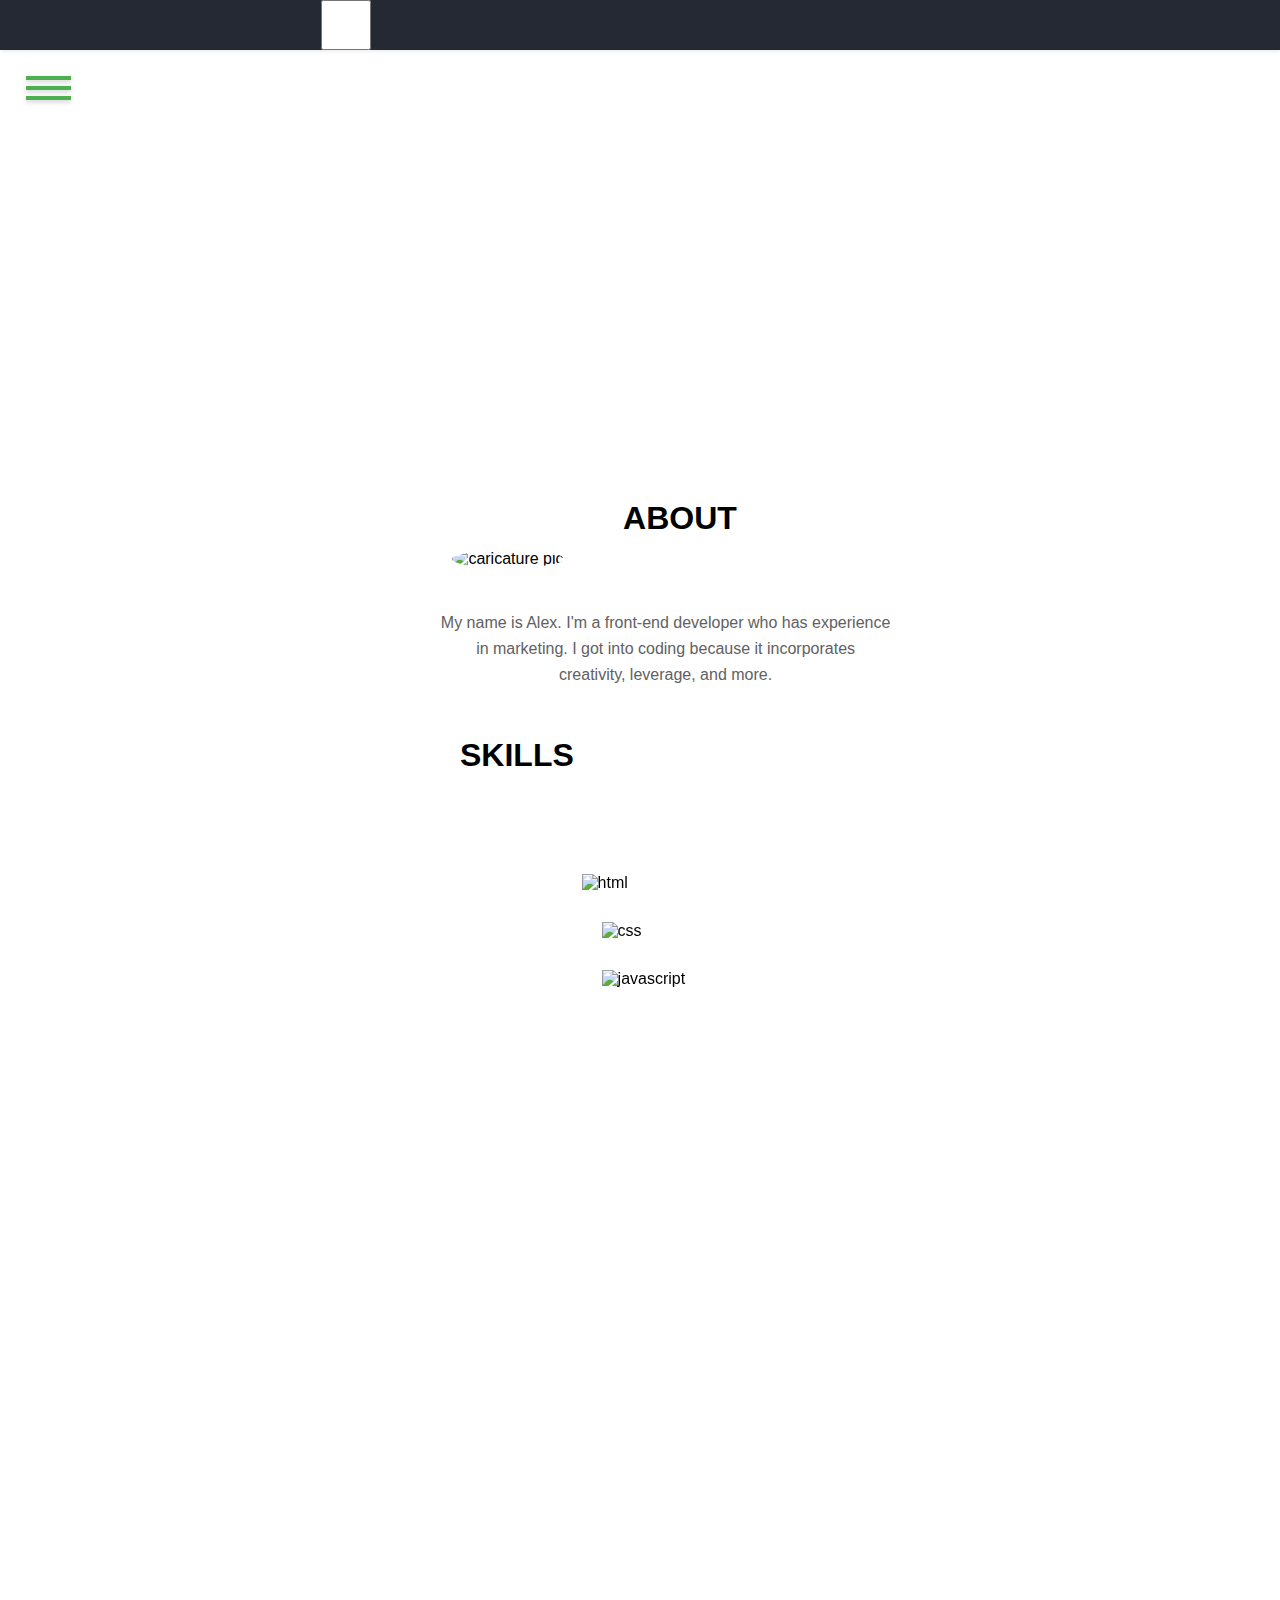
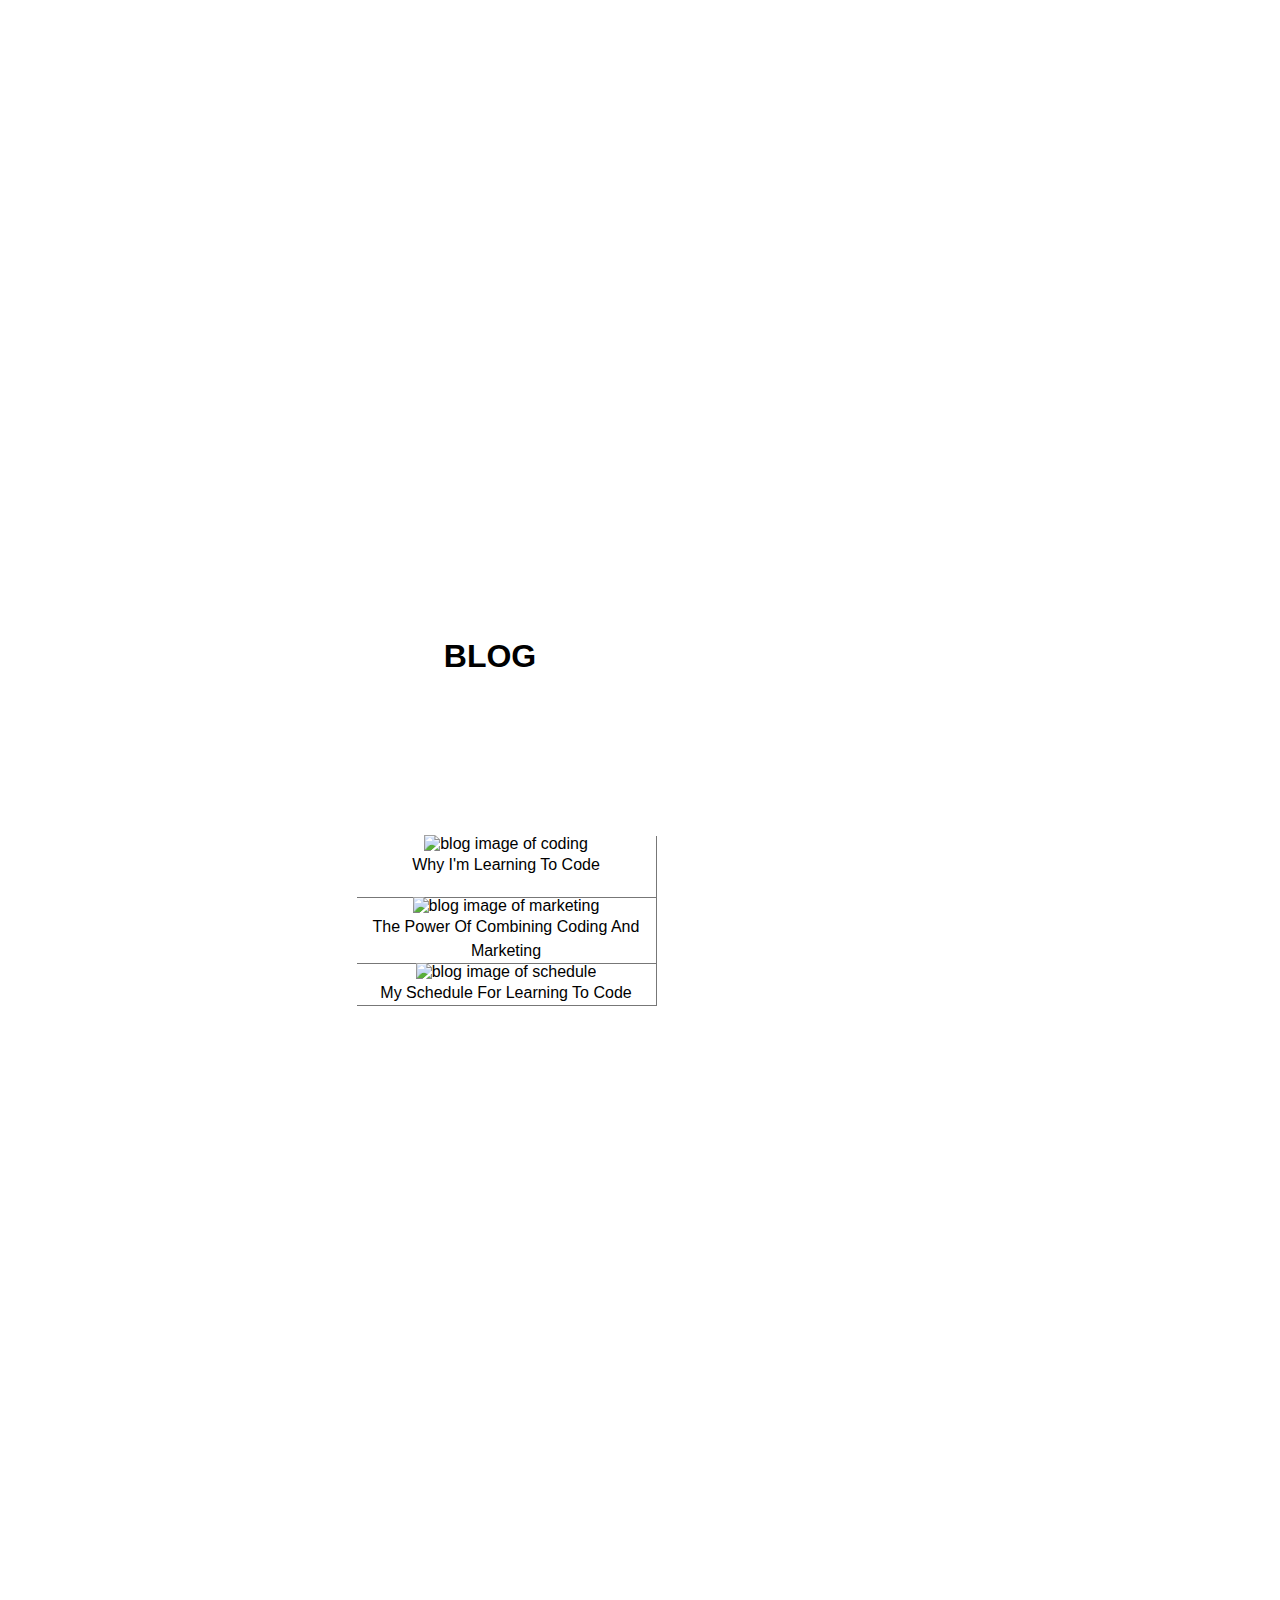
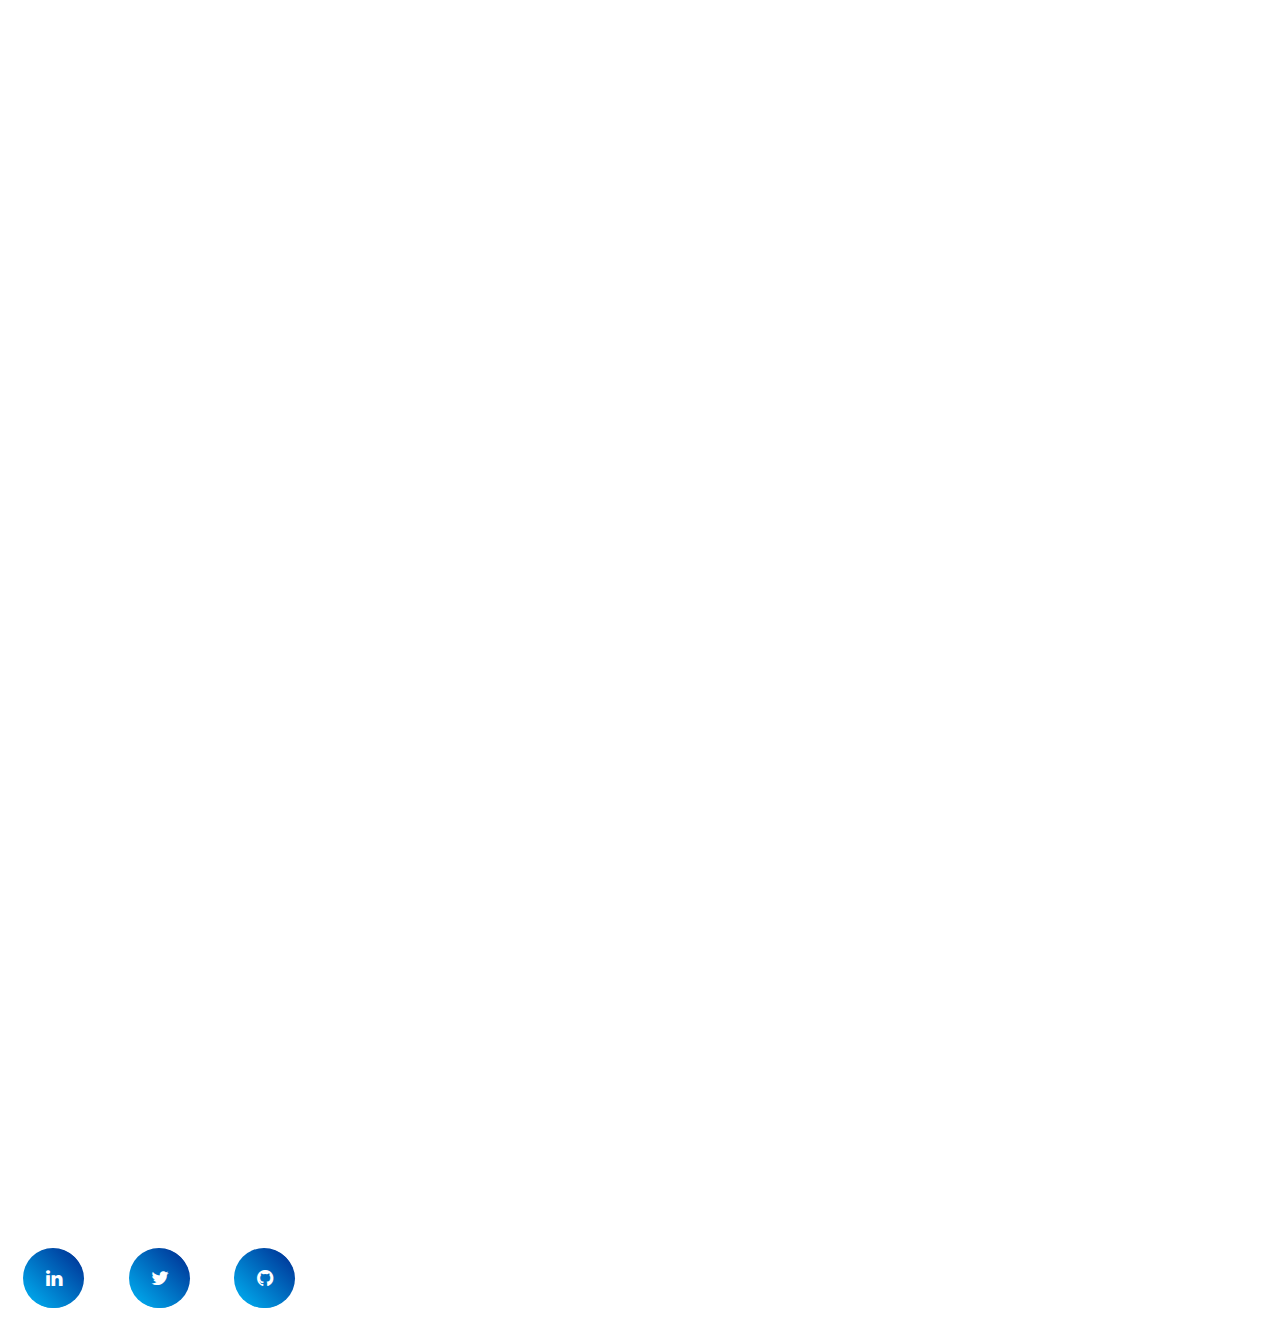
==== commit f1cba40e: "index.html" ====
--- a/index.html
+++ b/index.html
@@ -10,6 +10,7 @@
     </head>
     <header class="header">
         <div class="toggle-btn" id="toggle-btn">
+            <input id="checkbox" type="checkbox"/>
             <span class="line top" id="line-top"></span>
             <span class="line middle" id="line-middle"></span>
             <span class="line bottom" id="line-bottom"></span>
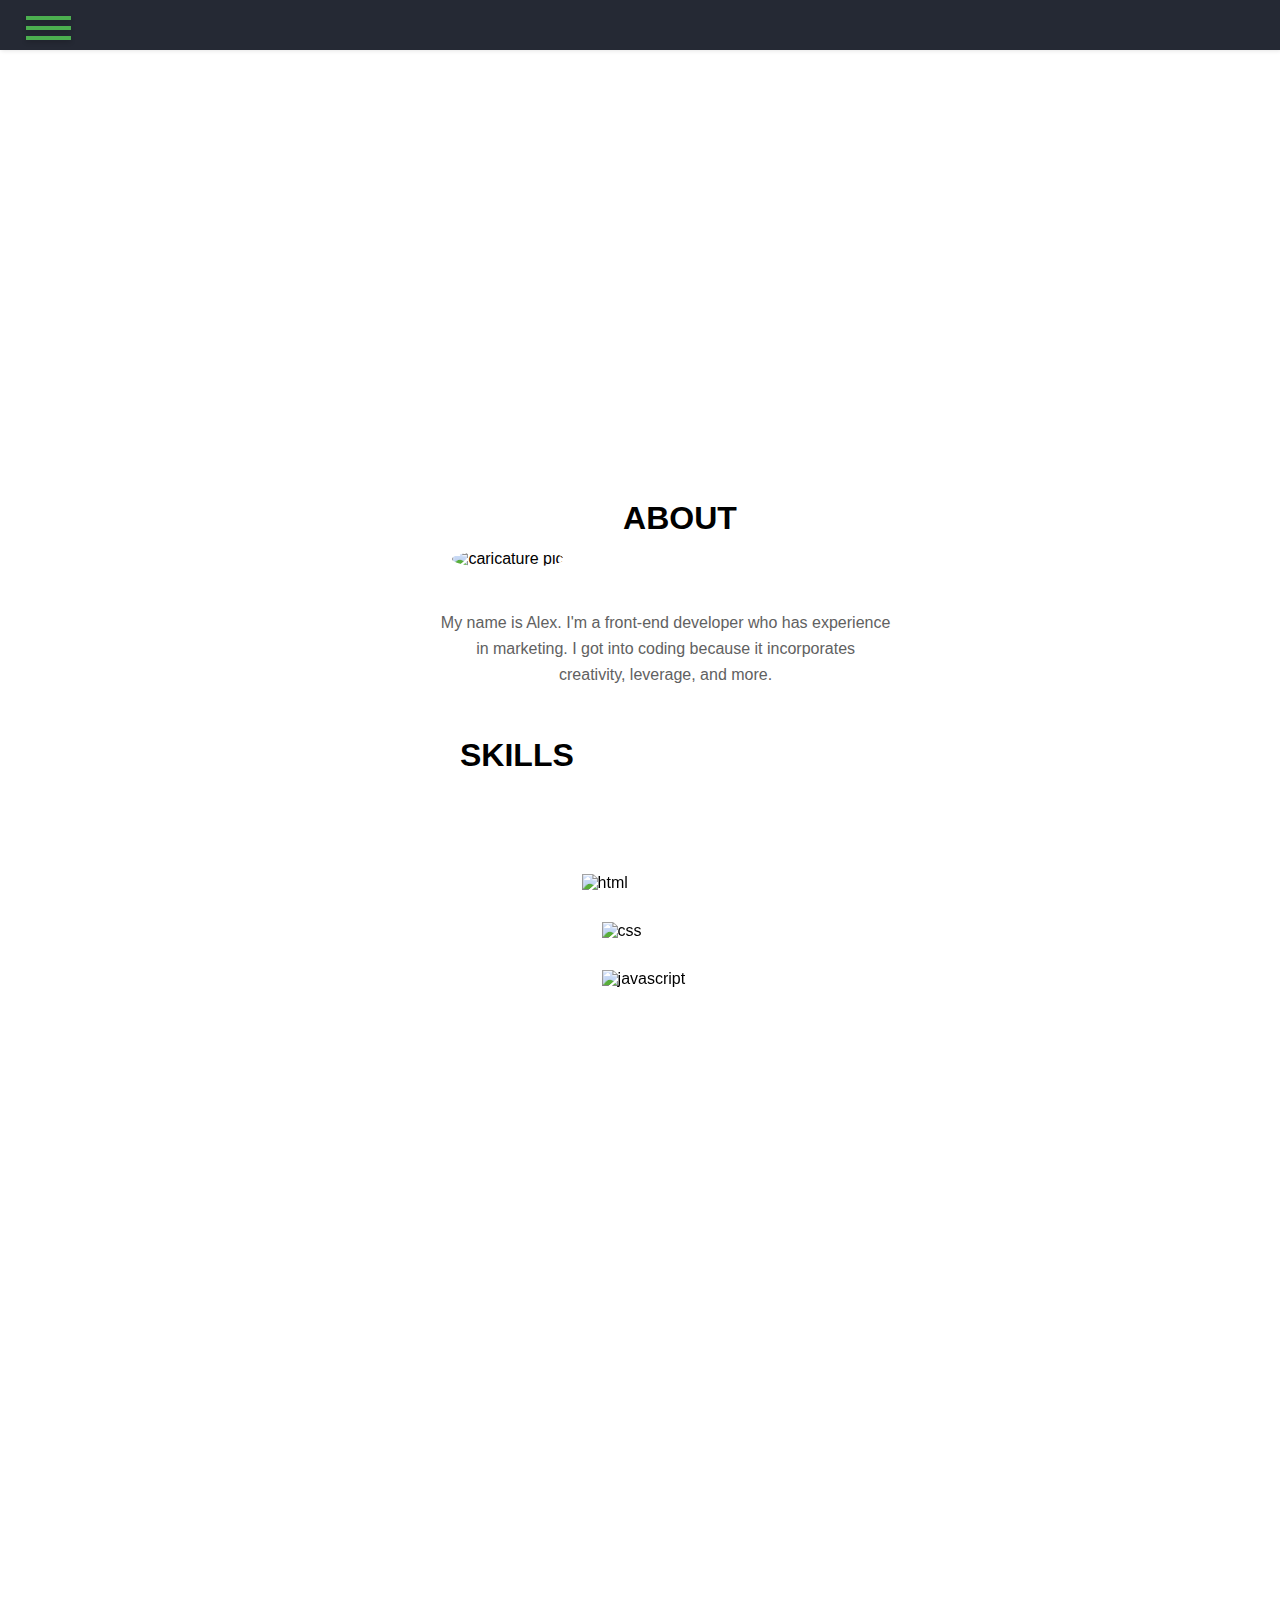
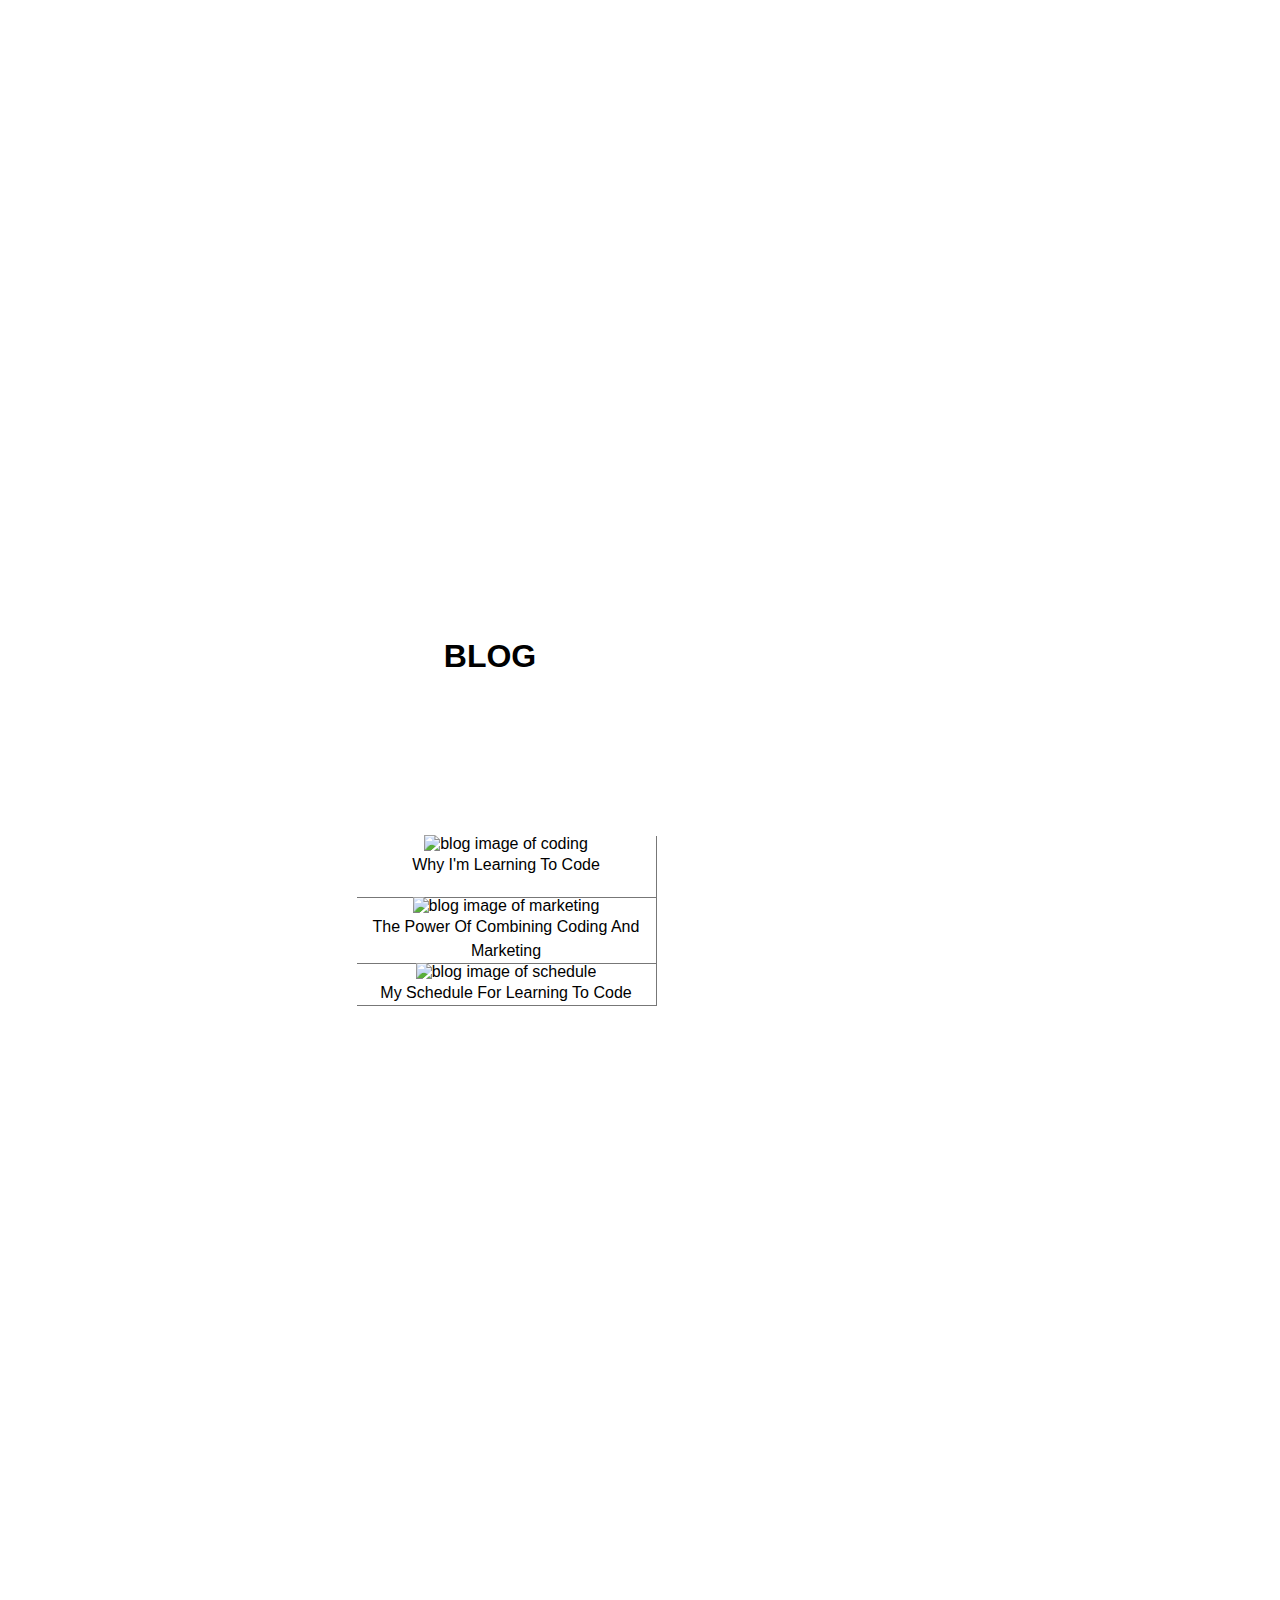
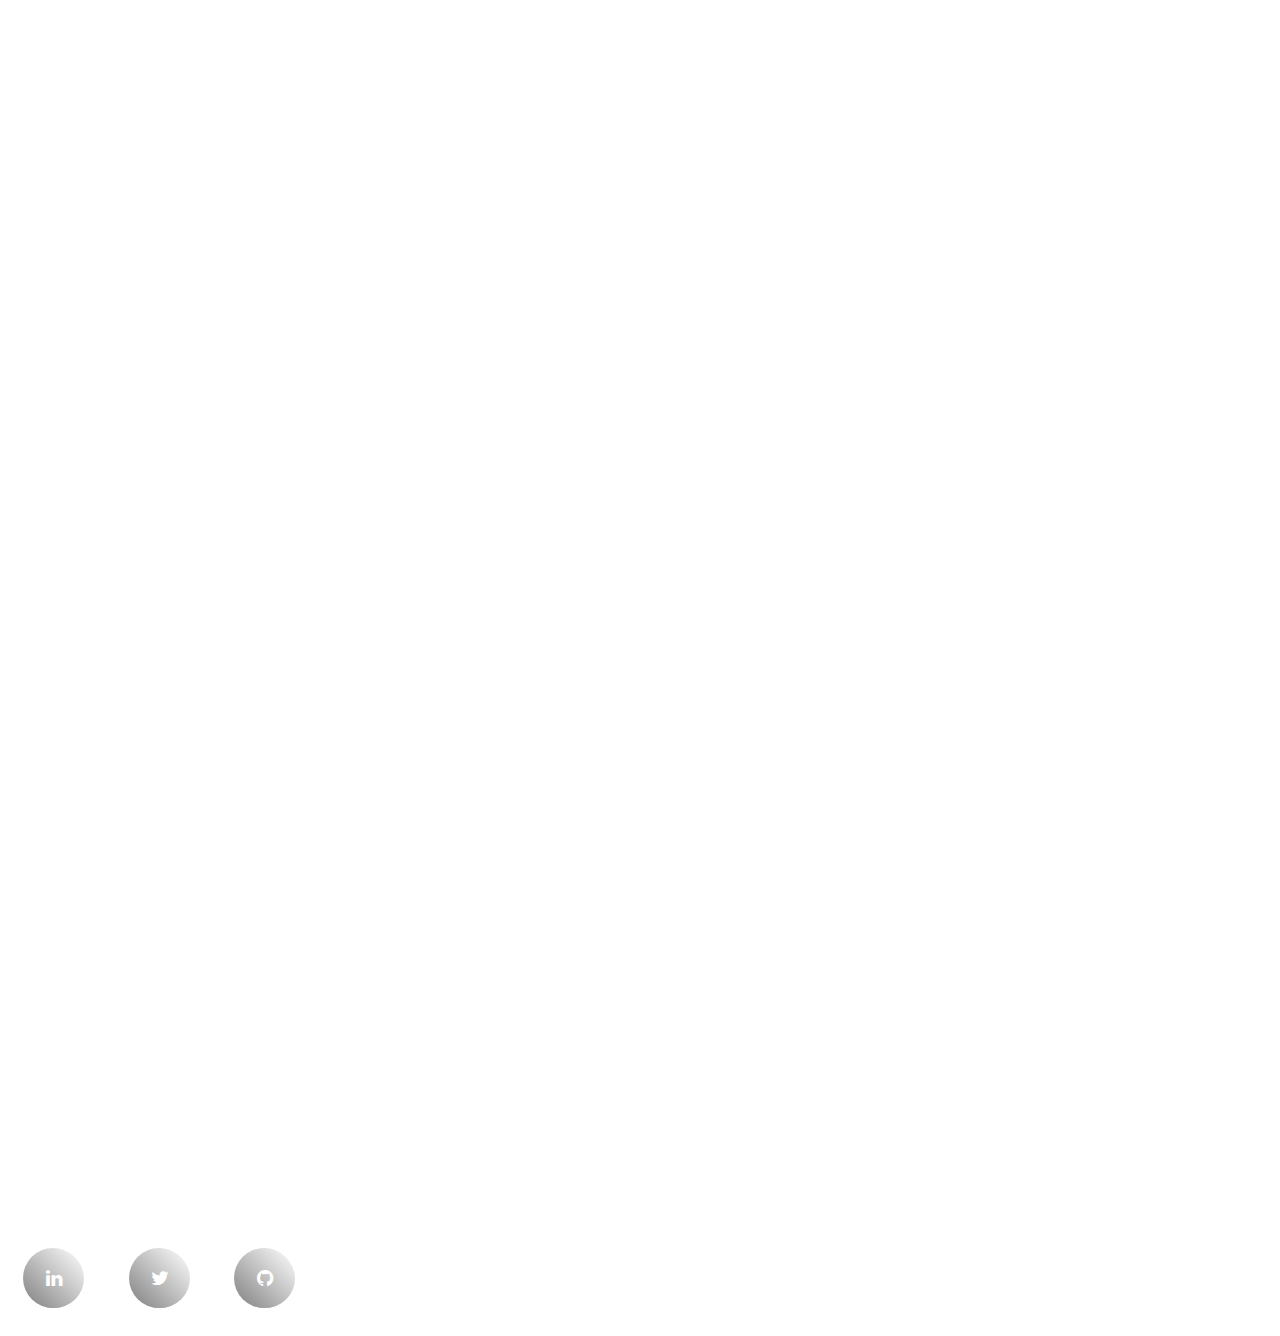
==== commit 3fd4b3ca: "index.html" ====
--- a/index.html
+++ b/index.html
@@ -10,7 +10,6 @@
     </head>
     <header class="header">
         <div class="toggle-btn" id="toggle-btn">
-            <input id="checkbox" type="checkbox"/>
             <span class="line top" id="line-top"></span>
             <span class="line middle" id="line-middle"></span>
             <span class="line bottom" id="line-bottom"></span>
@@ -55,7 +54,7 @@
                 <div class="column-projects">
                     <img id="posts-image" src="drumkit.jpg" alt="drumkit">
                     <div class="button-overlay">
-                        <button class="button-projects">Learn More</button>
+                        <button class="button-projects"><a href="dogapi.zip">Learn More</a></button>
                     </div>
                 </div>
                 <div class="column-projects">
@@ -70,11 +69,13 @@
             <h1 id="blog">Blog</h1>
             <div class="posts">
                 <div class="column-posts">
+                    <a href="blog-1.html">
                     <img  id="blog-image" src="blog_image_1.jpg" alt="blog image of coding">
                     <figcaption id="caption" class="caption">Why I'm Learning To Code</figcaption>
                     <section class="posts-divider-section">
                         <div class="posts-divider"></div>
                     </section>
+                    </a>
                 </div>
                 <div class="column-posts">
                     <img id="blog-image" src="blog_image_2.jpg" alt="blog image of marketing">
@@ -107,7 +108,6 @@
             </button>
         </div>
         <footer>
-            <p class="footer">Alex Cortez<p class="twenty-one">©2021</p></p>
         </footer>
         <div class="social-container">
             <div class="social-icons">
--- a/style.css
+++ b/style.css
@@ -162,9 +162,11 @@
     cursor: pointer;
     border: none;
     position: relative;
+    bottom: 55px;
     right: 55px;
     border-radius: 10px;
     outline: none;
+    background-color: #4caf50;
 }
 
 .toggle-btn span {
@@ -173,7 +175,7 @@
     background: black;
     display: block;
     position: relative;
-    top: 10px;
+    top: 65px;
     margin-top: 6px;
     box-shadow: 0 2px 5px rgba(0, 0, 0, .2);
     transition: .4s;
@@ -504,7 +506,7 @@
     position: relative;
     top: -70px;
     left: 670px;
-    background: linear-gradient(45deg, #00b5f5, #002a8f);
+    background: linear-gradient(45deg, grey, white);
     display: inline-block;
 }
 
@@ -525,7 +527,7 @@
     height: 60px;
     border-radius: 100%;
     display: block;
-    background: linear-gradient(45deg, #00b5f5, #002a8f);
+    background: linear-gradient(45deg, grey, white);
     transition: all 265ms ease-out;
 }
 
@@ -544,27 +546,13 @@
 
 .social-icons:hover i {
     color: #00b5f5;
-    background: -webkit-linear-gradient(45deg, #00b5f5, #002a8f);
+    background: -webkit-linear-gradient(45deg, white, grey);
     -webkit-background-clip: text;
     -webkit-text-fill-color: transparent;
     transition: all 265ms ease-in;
     transform: scale(2.2);
 }
 
-.footer {
-    font-size: 24px;
-    background-image: linear-gradient(45deg, #00b5f5, #002a8f);
-    -webkit-background-clip: text;
-    -webkit-text-fill-color: transparent
-}
-
-.twenty-one {
-    font-size: 24px;
-    background-image: linear-gradient(45deg, #00b5f5, #002a8f);
-    -webkit-background-clip: text;
-    -webkit-text-fill-color: transparent
-}
-
 /* Media Queries */
 
 @media only screen and (min-width: 2501px) and (max-width: 5000px) {
@@ -699,6 +687,10 @@
         display: block;
         width: 100%;
         left: 2%;
+    }
+
+    .toggle-btn span {
+        background-color: #4caf50;
     }
 
     .about-me {
@@ -802,10 +794,6 @@
         display: block;
         width: 100%;
         left: 2%;
-    }
-
-    .toggle-btn.menu.active span:nth-last-child(2) {
-        transform: translateY();
     }
 
     .profile {
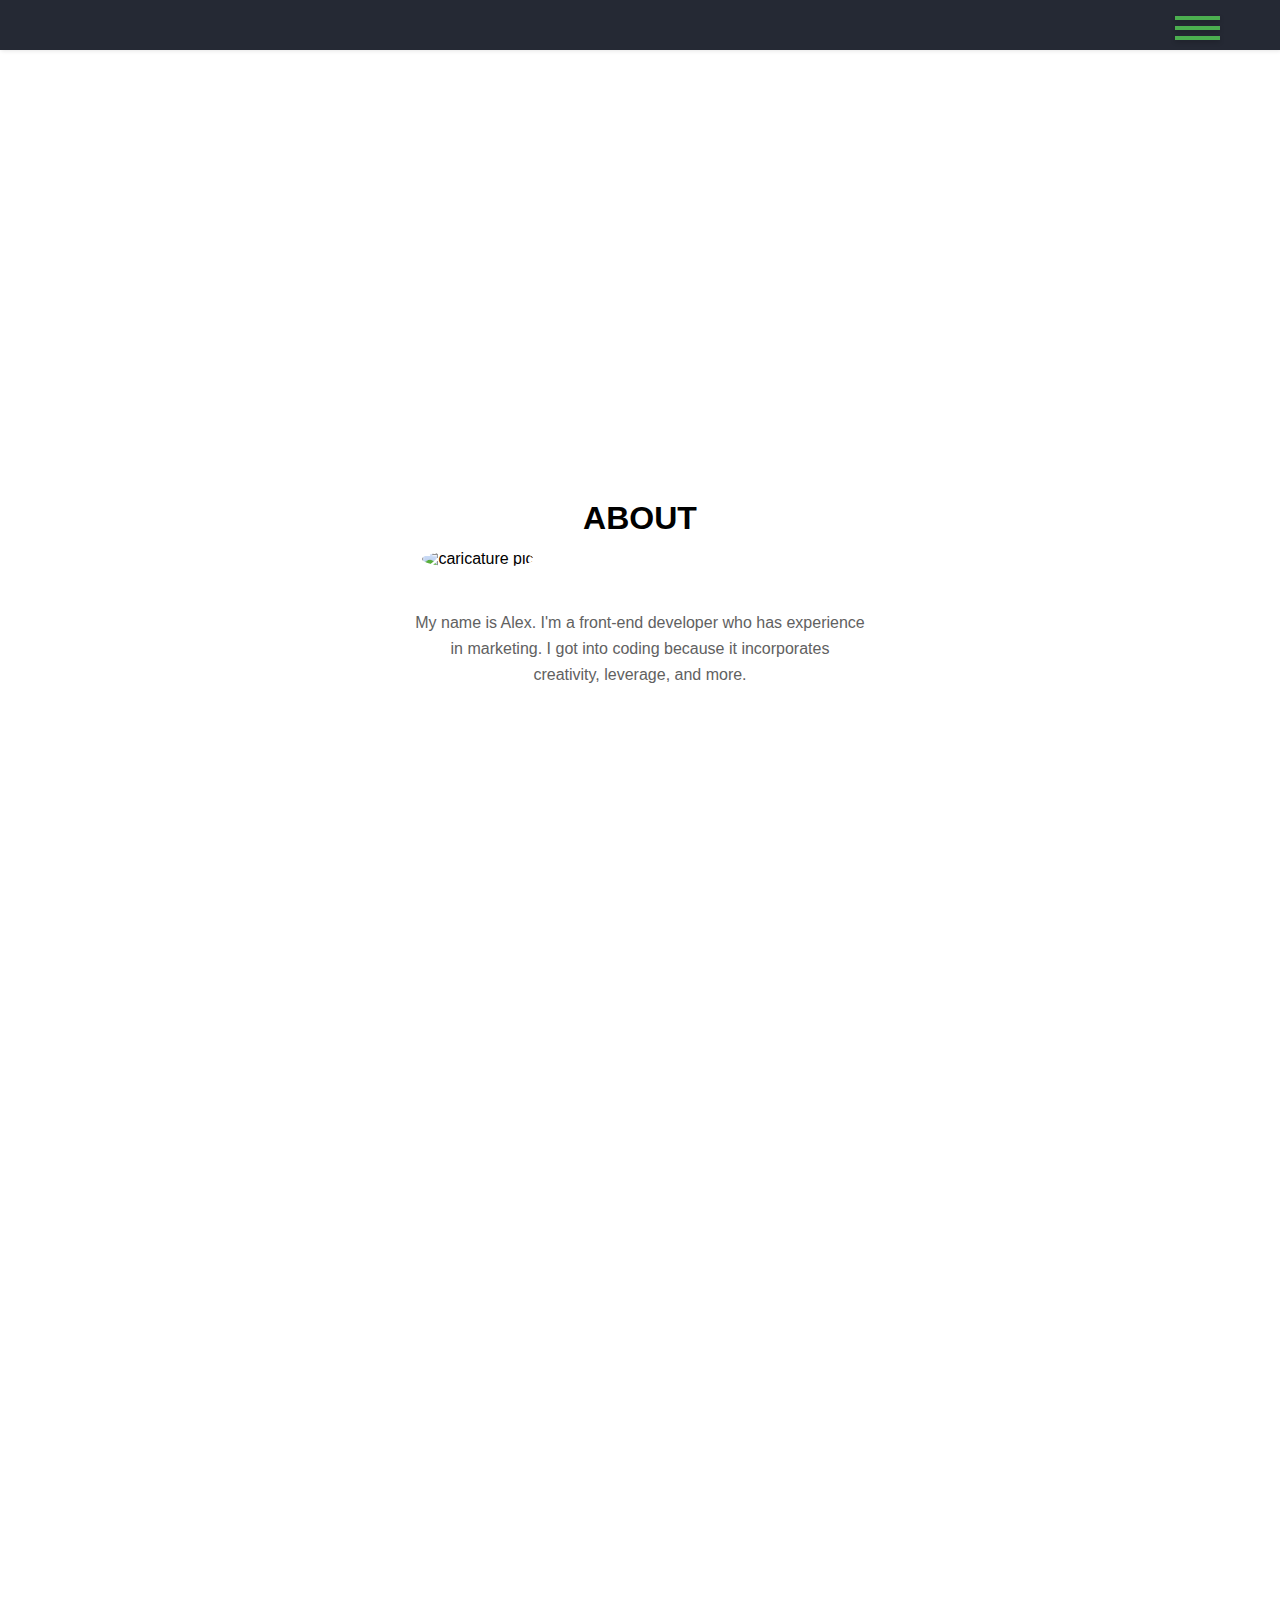
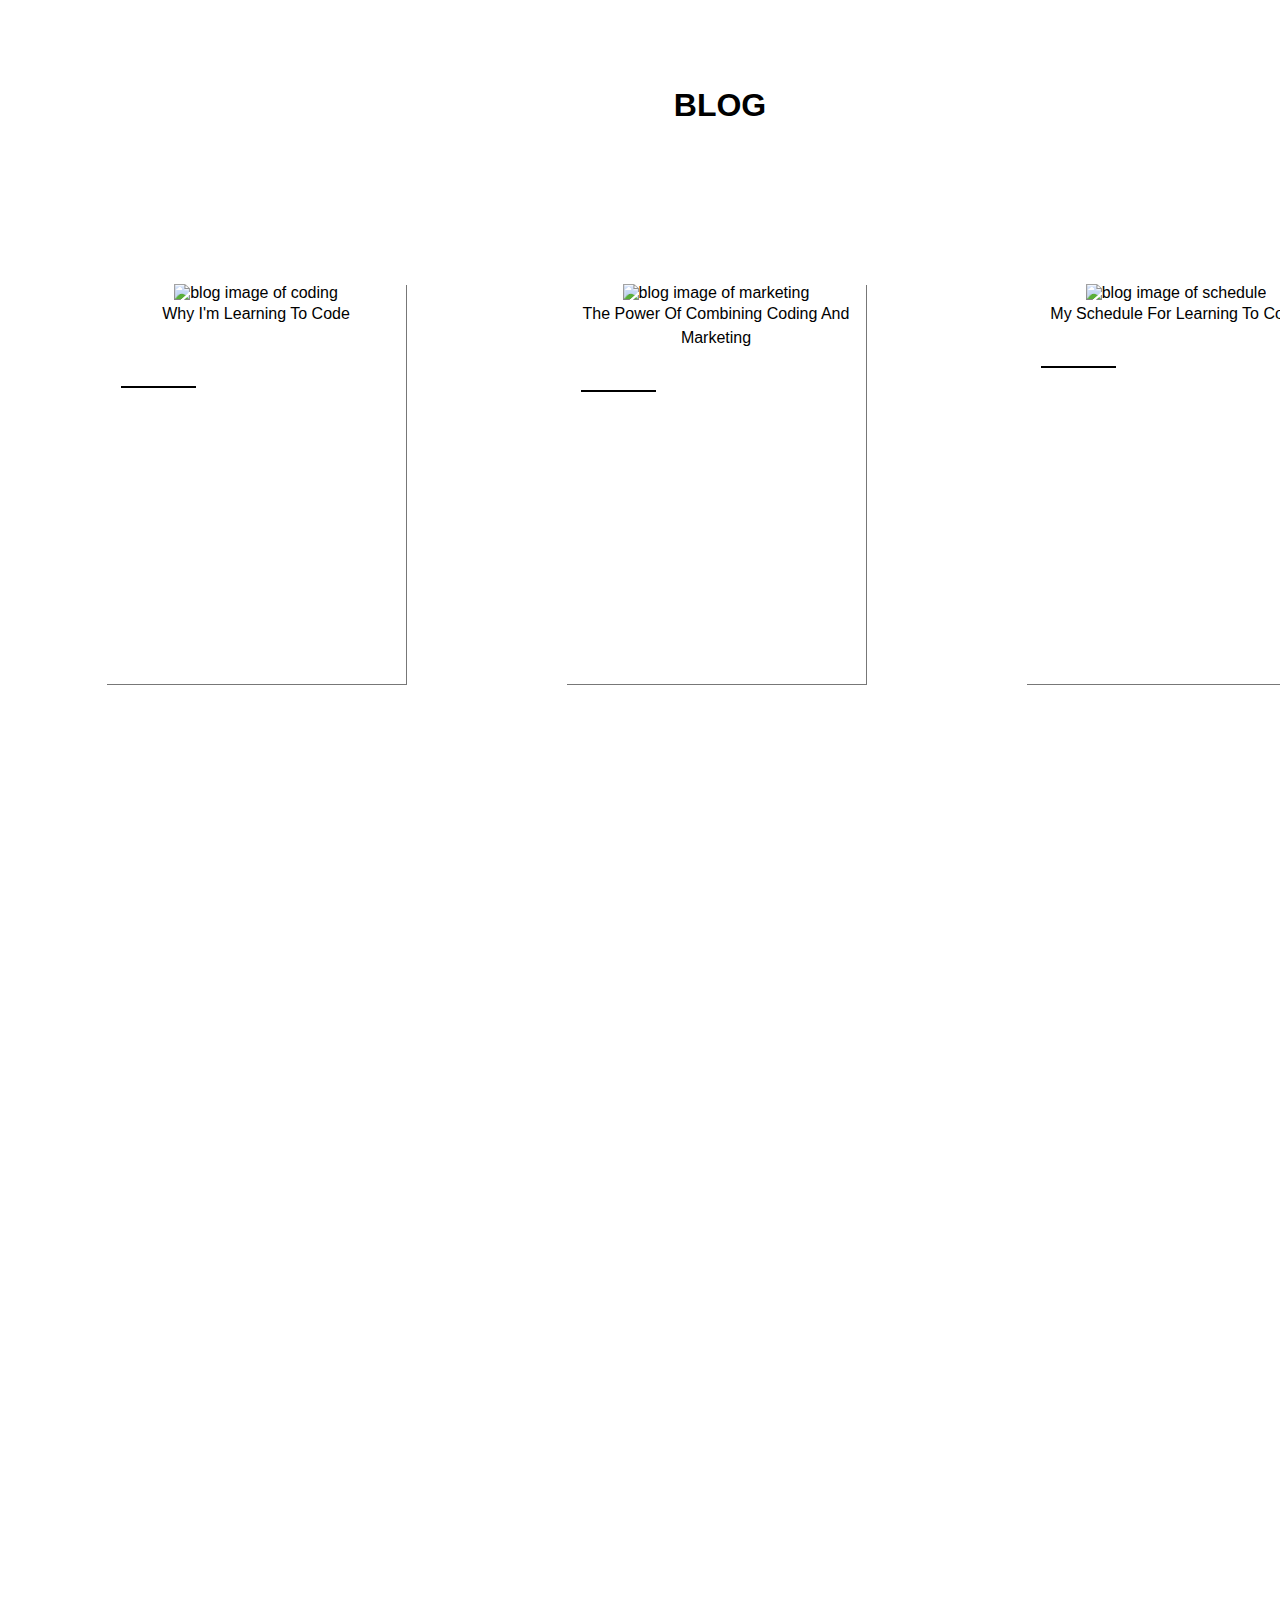
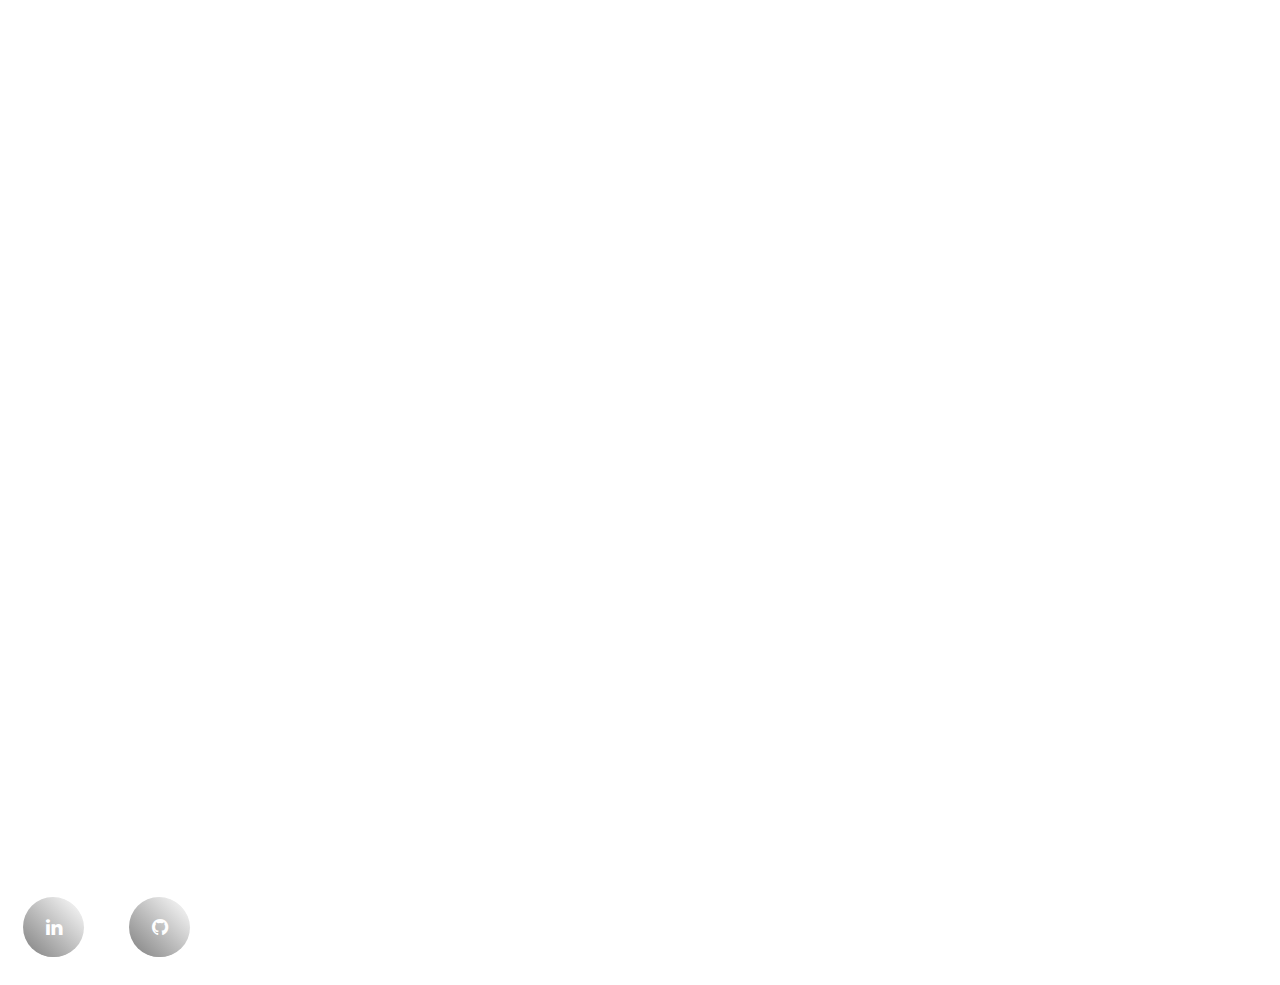
==== commit a1172461: "index.html" ====
--- a/index.html
+++ b/index.html
@@ -1,7 +1,7 @@
 <!DOCTYPE html>
 <html lang="en">
     <head>
-        <meta charset="UTF-8" scontent="width=device-width, initial-scale=1" name="viewport"/>
+        <meta charset="UTF-8" content="width=device-width, initial-scale=1" name="viewport"/>
         <title>Portfolio Site</title>
         <link rel="stylesheet" href="style.css"> 
         <link rel="stylesheet" href="https://cdnjs.cloudflare.com/ajax/libs/font-awesome/4.7.0/css/font-awesome.min.css">
@@ -40,30 +40,23 @@
                 creativity, leverage, and more. 
             </p>
         </div>
-        <h1 id="skills">skills</h1>
-        <div data-aos="fade-left" class="skills">
-            <div class="coding-skills">
-                <img id="html" src="html 5.png" alt="html">
-                <img id="css" src="css.png" alt="css">
-                <img id="javascript" src="javascript.png" alt="javascript">
-            </div>
-        </div>
+        
         <div id="Projects" data-aos="fade-right" class="projects">
             <h1 id="projects">Projects</h1>
             <div class="project-posts">
                 <div class="column-projects">
                     <img id="posts-image" src="drumkit.jpg" alt="drumkit">
                     <div class="button-overlay">
-                        <button class="button-projects"><a href="dogapi.zip">Learn More</a></button>
+                        <button class="button-projects"><a href="final-project-2.html">Learn More</a></button>
                     </div>
                 </div>
                 <div class="column-projects">
                     <img id="posts-image" src="dog.jpg" alt="dog">
                     <div class="button-overlay">
-                        <button class="button-projects">Learn More</button>
+                        <button class="button-projects"><a href="final-project-1.html">Learn More</a></button>
                     </div>
                 </div>
-            </div>
+            </div> 
         </div>
         <div id="Blog" class="blog">
             <h1 id="blog">Blog</h1>
@@ -78,18 +71,22 @@
                     </a>
                 </div>
                 <div class="column-posts">
+                    <a href="blog-2.html">
                     <img id="blog-image" src="blog_image_2.jpg" alt="blog image of marketing">
                     <figcaption class="caption">The Power Of Combining Coding And Marketing</figcaption>
                     <section class="posts-divider-section">
                         <div class="posts-divider"></div>
                     </section>
+                    </a>
                 </div>
                 <div class="column-posts">
+                    <a href="blog-3.html">
                     <img id="blog-image" src="blog_image_3.jpg" alt="blog image of schedule">
                     <figcaption class="caption">My Schedule For Learning To Code</figcaption>
                     <section class="posts-divider-section">
                         <div class="posts-divider"></div>
                     </section>
+                    </a>
                 </div>
             </div>
         </div>
@@ -111,13 +108,10 @@
         </footer>
         <div class="social-container">
             <div class="social-icons">
-                <li><a href="#"><i class="fa fa-linkedin" id="fa"></i></a></li>
+                <li><a href="https://www.linkedin.com/in/amcortez92/"><i class="fa fa-linkedin" id="fa"></i></a></li>
             </div>
             <div class="social-icons">
-                <li><a href="#"><i class="fa fa-twitter" id="fa"></i></a></li>
-            </div>
-            <div class="social-icons">
-                <li><a href="#"><i class="fa fa-github" id="fa"></i></a></li>
+                <li><a href="https://github.com/alexthegreat650"><i class="fa fa-github" id="fa"></i></a></li>
             </div>
         </div>
     <script src="interactive.js"></script>
--- a/style.css
+++ b/style.css
@@ -1,18 +1,21 @@
 
-html {
-    overflow-x: hidden !important;
+html, body {
     scroll-behavior: smooth;
+    font-family: "Raleway", sans-serif;
+    width: 100%;
+    height: 100%;
+    margin: 0px;
+    padding: 0px;
+}
+
+body {
+    overflow-x: hidden;
 }
 
 * {
     box-sizing: border-box;
     margin: 0;
     padding: 0;
-}
-
-body {
-    font-family: "Raleway", sans-serif;
-    height: 100%;
 }
 
 ul {
@@ -555,344 +558,97 @@
 
 /* Media Queries */
 
-@media only screen and (min-width: 2501px) and (max-width: 5000px) {
-    html {
-        scroll-behavior: smooth;
-    }
-
-    .header {
-        max-width: 5000px;
-        width: 100%;
-    }
-
-    .menu {
-        width: 100%;
-    }
-
-    .toggle-btn {
-        display: block;
-        width: 100%;
-        left: 2%;
-    }
-
-    .about-me {
+@media (min-width: 481px) and (max-width: 768px) {
+
+    .projects {
+        height: 1000px;
+    }
+
+    .project-posts {
+        display: flex;
+        flex-direction: column;
         position: relative;
-        left: 60px;
-    }
-
-    .profile {
+        right: 35%;
+    }
+
+    #skills {
+        left: 40%;
+    }
+
+    .skills {
         position: relative;
-        left: 30px;
-    }
-
-    .profile-paragraph {
+        left: 40%;
+    }
+
+    #blog {
+        margin-bottom: 5%;
+    }
+
+    .blog {
         position: relative;
-        right: 31%;
-    }
-
-    #skills {
-        position: relative;
-        left: 50%;
-    }
-
-    .coding-skills {
-        position: relative;
-        left: 75px;
-    }
-
-    #projects {
-        position: relative;
-        left: 40px;
-    }
-
-    .projects {
+        left: 20%;
+    }
+
+    .posts {
+        display: flex;
+        flex-direction: column;
+        top: 3%;
+        right: 50%;
+    }
+
+    .contact {
         height: 900px;
-        display: block;
-    }
-
-    .column-projects {
-        
-    }
-
-    .project-posts {
+    }
+
+    form {
         position: relative;
         left: 25%;
-        text-align: center;
-    }
-
-    #blog {
-        position: relative;
-        left: -530px;
+    }
+}
+
+@media (min-width: 376px) and (max-width: 480px) {
+
+    .coding-skills {
+        right: 10%;
+    }
+
+    .projects {
+        height: 1500px;
+    }
+
+    .project-posts {
+        display: flex;
+        flex-direction: column;
+    }
+
+    .posts {
+        display: flex;
+        flex-direction: column;
+        top: 5%;
     }
 
     .blog {
-        position: relative;
-        width: auto;
-        margin: auto;
-    }
-
-    .column-posts {
-        width: 1000px;
-        height: 500px;
-    }
-
-    .posts-divider {
-        display: none;
-    }
-
-    .column-posts {
-        position: relative;
-        left: 600px;
+        left: 20%;
+        margin-bottom: 5%;
     }
 
     .contact {
         height: 1000px;
-        position: relative;
-        top: 1500px;
     }
 
     form {
         position: relative;
         left: 0;
-        text-align: center;
-    }
-
-    footer {
-        display: none;
-    }
-
-    .social-container {
-        position: relative;
-        top: 1500px;
-        left: 0;
-    }
-}
-
-
-@media only screen and (min-width: 769px) and (max-width: 1400px) {
-    html {
-        scroll-behavior: smooth;
-    }
-
-    .header {
-        max-width: 1400px;
-        width: 100%;
-    }
-
-    .menu {
-        width: 100%;
-    }
-
-    .toggle-btn {
-        display: block;
-        width: 100%;
-        left: 2%;
-    }
-
-    .toggle-btn span {
-        background-color: #4caf50;
-    }
-
-    .about-me {
-        position: relative;
-        left: 40px;
-    }
-
-    .profile {
-        position: relative;
-        left: 30px;
-    }
-
-    .profile-paragraph {
-        position: relative;
-        right: 31%;
-    }
-
-    #skills {
-        position: relative;
-        left: 460px;
-    }
-
-    .coding-skills {
-        position: relative;
-        left: -20px;
-    }
-
-    .projects {
-        height: 900px;
-        display: block;
-    }
-
-    .project-posts {
-        flex-direction: column;
-        position: relative;
-        left: 6%;
-        text-align: center;
-    }
-
-    .blog {
-        position: relative;
-        left: 340px;
-    }
-
-    .posts {
-        flex-direction: column;
-    }
-
-    .posts-divider {
-        display: none;
-    }
-
-    .column-posts {
-        position: relative;
-        left: 30%;
-    }
-
-    .contact {
-        height: 1000px;
-        position: relative;
-        top: 1500px;
-    }
-
-    form {
-        position: relative;
-        left: 0;
-        text-align: center;
-    }
-
-    footer {
-        display: none;
-    }
-
-    .social-container {
-        position: relative;
-        top: 1500px;
-        left: 0;
-    }
-
-@media only screen and (min-width: 300px) and (max-width: 768px) {
-    html {
-        scroll-behavior: smooth;
-    }
-
-    * {
-        box-sizing: border-box;
-        margin: 0;
-        padding: 0;
-    }
-
-    .header {
-        max-width: 768px;
-        width: 100%;
-    }
-
-    .menu {
-        width: 100%;
-    }
-
-    .toggle-btn {
-        display: block;
-        width: 100%;
-        left: 2%;
-    }
-
-    .profile {
-        width: 400px;
-        display: block;
-        position: relative;
-        right: 95px;
-    }
-
-    #skills {
-        text-align: center;
-        position: relative;
-        top: 360px;
-        left: 0;
-        margin-top: 5px;
-    }
-
-    .coding-skills {
-        width: 300px;
-        margin: 0px;
-        position: relative;
-        right: 50px;
-        box-sizing: border-box;
-    }
-
-    .projects {
-        width: 100vw;
-        height: 800px;
-        display: block;
-        background-color: #252934;
-    }
-
-    .project-posts {
-        flex-direction: column;
-        position: relative;
-        right: 140px;
-    }
-
-    #blog {
-        position: relative;
-        left: -590px;
-        top: -100px;
-    }
-
-    .blog {
-        width: 100vw;
-        height: 300px;
-        position: relative;
-        display: block;
-        top: 60rem;
-        margin: auto;
-    }
-
-    .posts {
-        flex-direction: column;
-        top: -50px;
-        right: 500px;
-        height: 300px;
-        width: 100vw;
-    }
-
-    .posts-divider {
-        display: none;
-    }
-
-    .contact {
-        display: block;
-        top: 1500px;
-        height: 1000px;
-    }
-
-    form {
-        position: relative;
-        left: 0;
-        display: block;
-        text-align: center;
-    }
-
-    .submit {
-        position: relative;
-        left: 185px;
-        display: block;
-    }
-
-    footer {
-        display: none;
-    }
-
-    .social-container {
-        position: relative;
-        display: flex;
-        width: 100vw;
-        margin: auto;
-        top: 1500px;
-        left: 0;
-    }
-
-
-
-
-
-
+    }
+}
+
+
+
+/* min-width: CSS takes effect when equal or greater than min-width */
+
+/* max-width: CSS takes effect when equal or less than max-width */
+
+
+/* @media (min-width: 480px) and (max-width: 768px) { */
+
+/* } */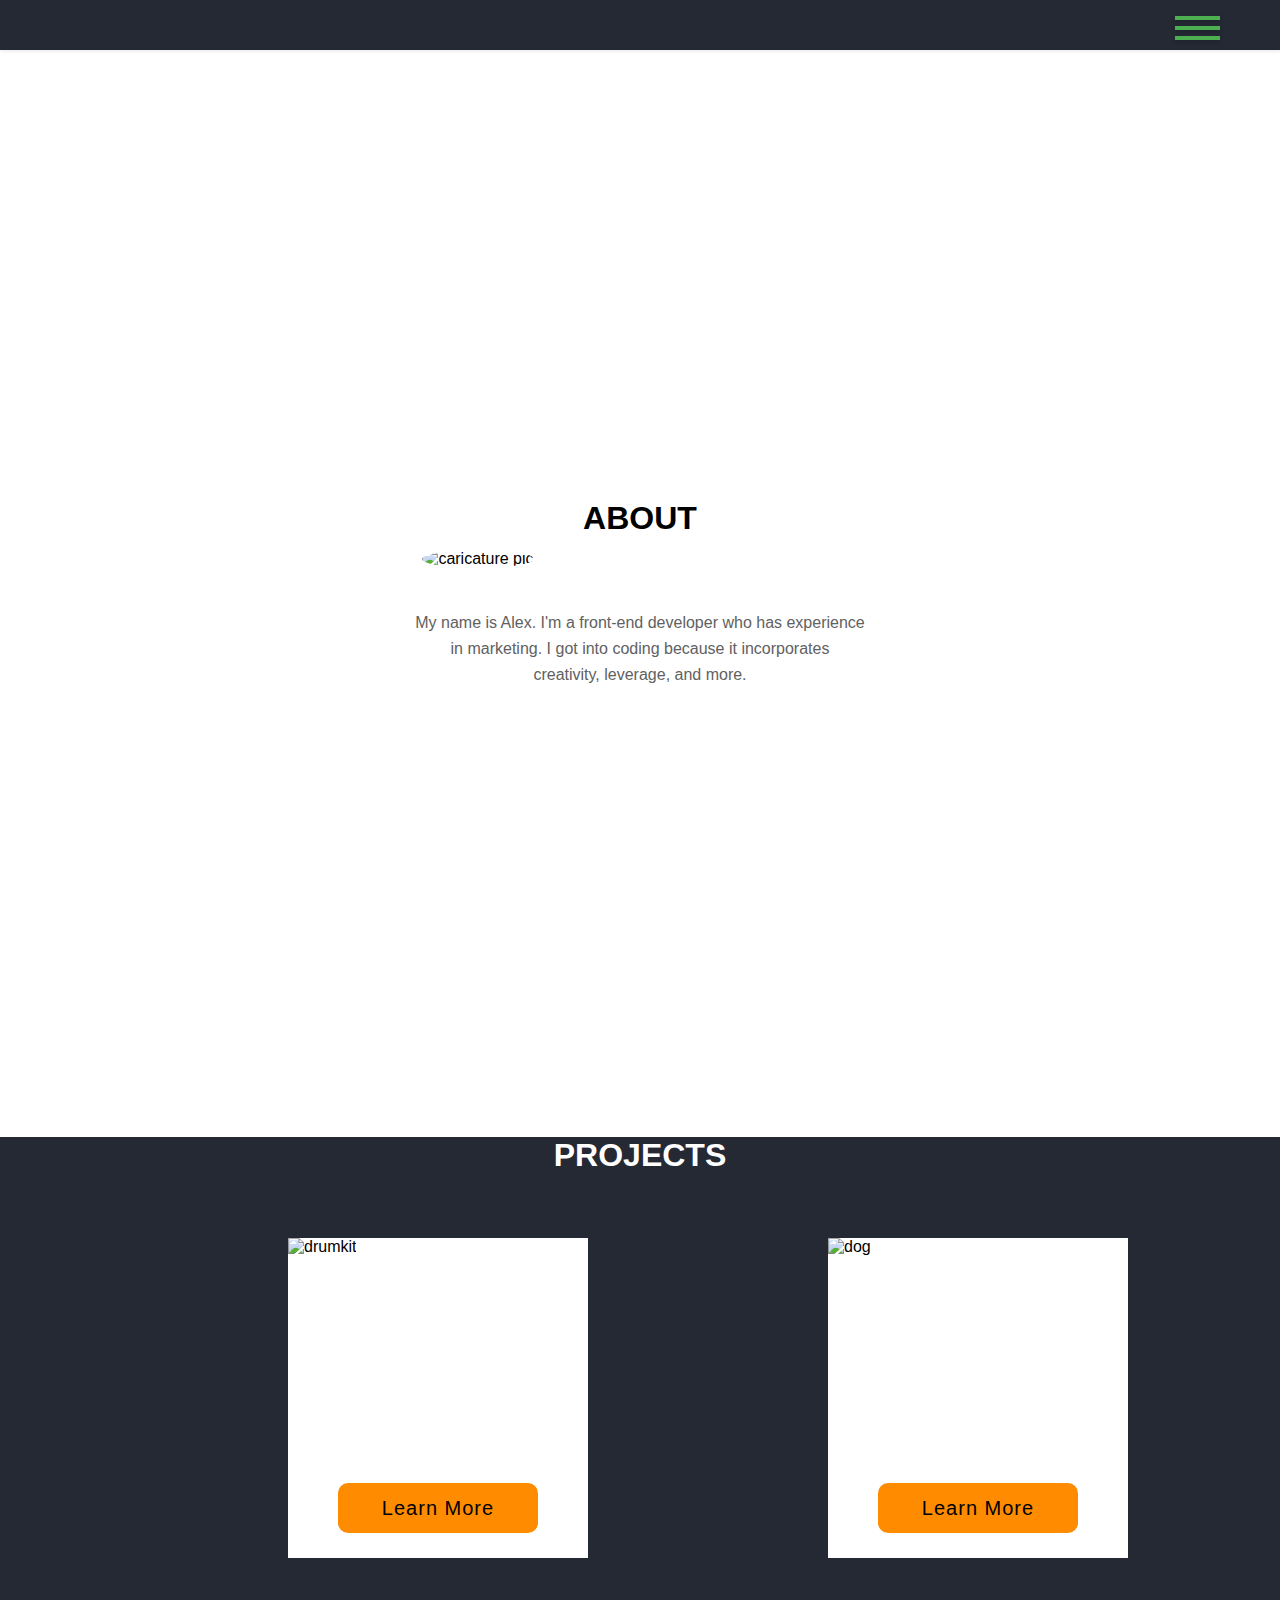
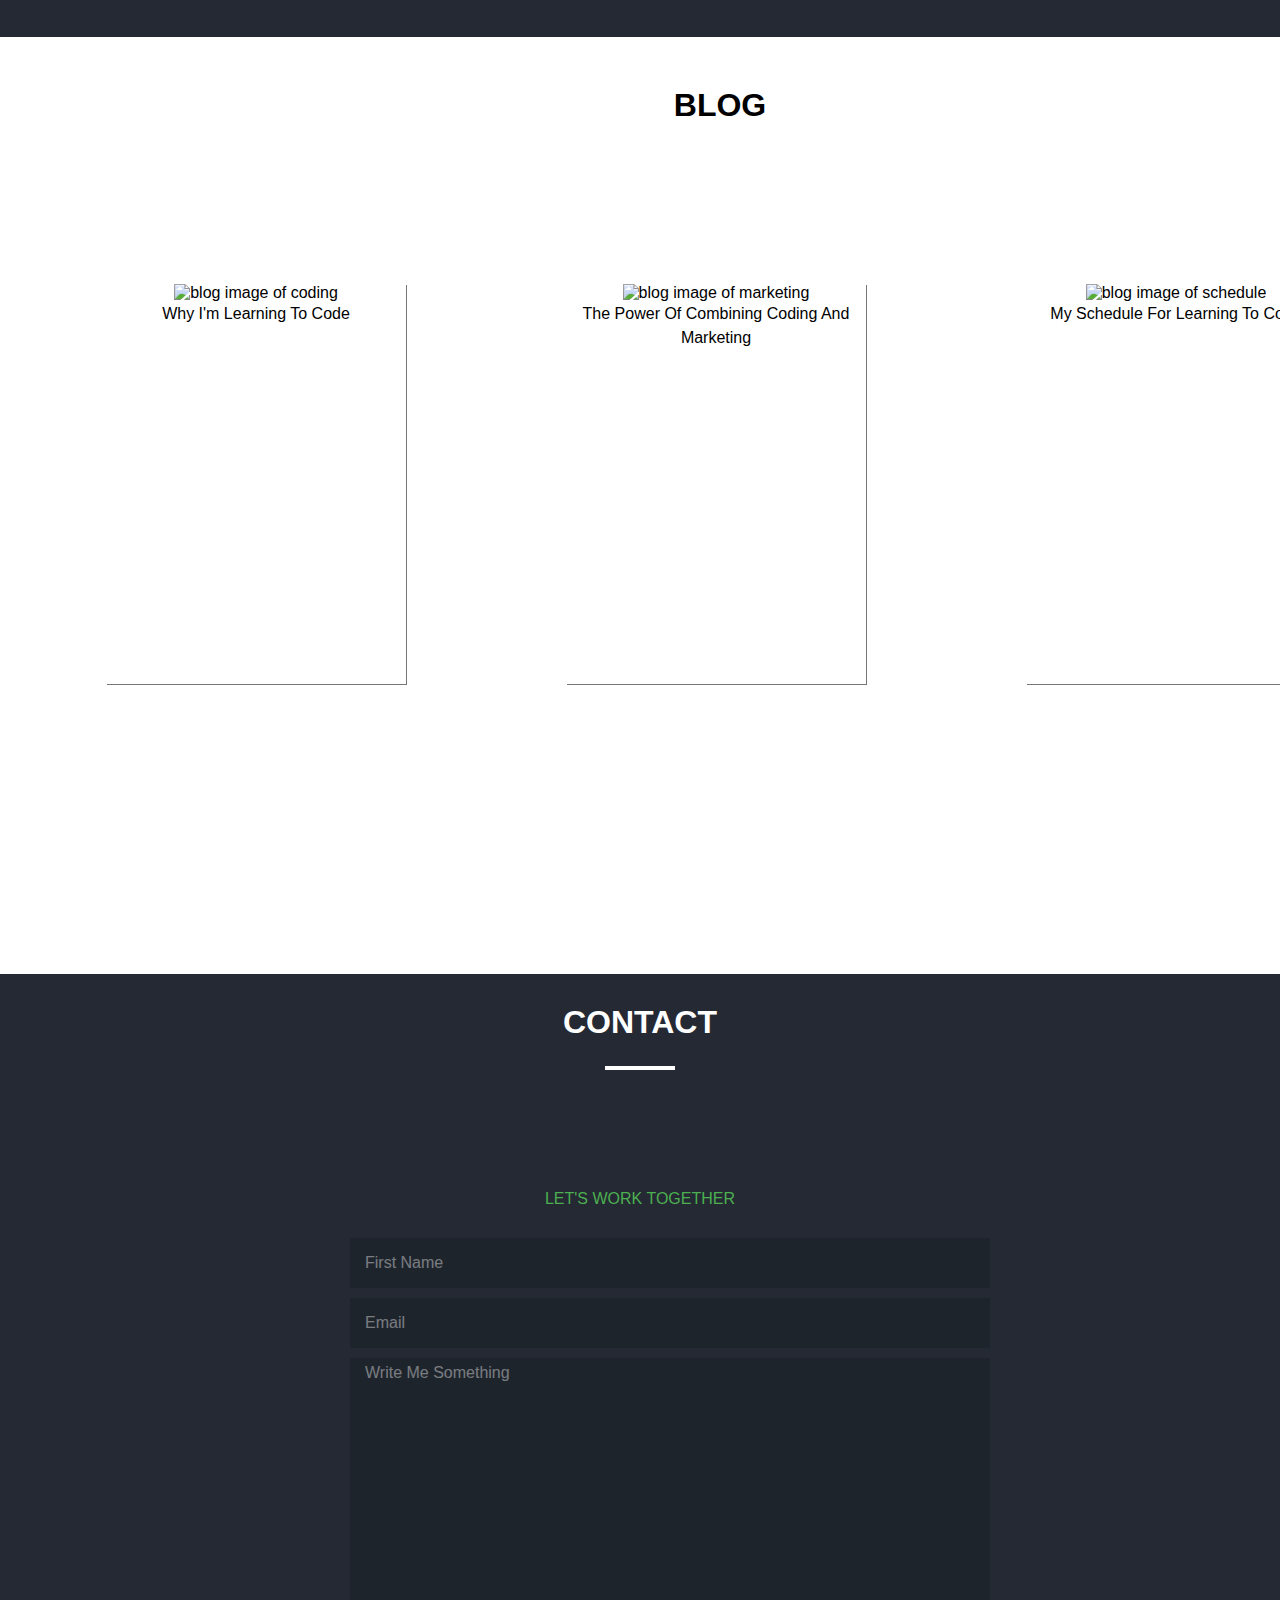
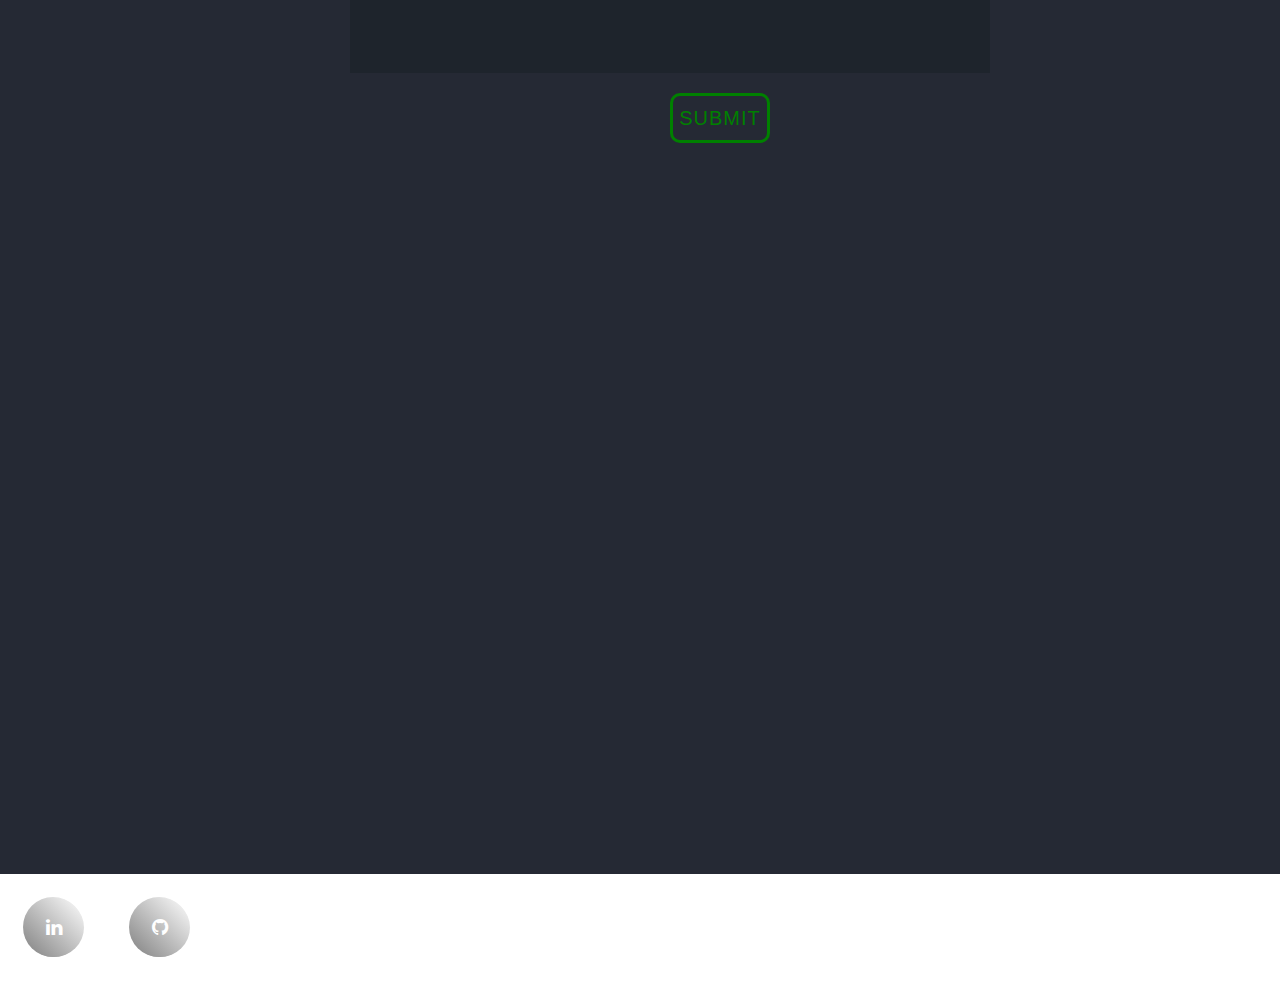
==== commit 4305dc40: "index.html" ====
--- a/index.html
+++ b/index.html
@@ -2,16 +2,14 @@
 <html lang="en">
     <head>
         <meta charset="UTF-8" content="width=device-width, initial-scale=1" name="viewport"/>
-        <title>Portfolio Site</title>
+        <title>Alexlito Cortez</title>
         <link rel="stylesheet" href="style.css"> 
         <link rel="stylesheet" href="https://cdnjs.cloudflare.com/ajax/libs/font-awesome/4.7.0/css/font-awesome.min.css">
-        <link rel="stylesheet" href="https://unpkg.com/aos@next/dist/aos.css" />
-        <script src="https://unpkg.com/aos@next/dist/aos.js"></script>
     </head>
     <header class="header">
         <div class="toggle-btn" id="toggle-btn">
             <span class="line top" id="line-top"></span>
-            <span class="line middle" id="line-middle"></span>
+            <span class="line middle" id="line-middle"></span>  
             <span class="line bottom" id="line-bottom"></span>
         </div>
             <ul class="menu" id="menu-two">
@@ -41,7 +39,7 @@
             </p>
         </div>
         
-        <div id="Projects" data-aos="fade-right" class="projects">
+        <div id="Projects" class="projects">
             <h1 id="projects">Projects</h1>
             <div class="project-posts">
                 <div class="column-projects">
@@ -65,32 +63,23 @@
                     <a href="blog-1.html">
                     <img  id="blog-image" src="blog_image_1.jpg" alt="blog image of coding">
                     <figcaption id="caption" class="caption">Why I'm Learning To Code</figcaption>
-                    <section class="posts-divider-section">
-                        <div class="posts-divider"></div>
-                    </section>
                     </a>
                 </div>
                 <div class="column-posts">
                     <a href="blog-2.html">
                     <img id="blog-image" src="blog_image_2.jpg" alt="blog image of marketing">
                     <figcaption class="caption">The Power Of Combining Coding And Marketing</figcaption>
-                    <section class="posts-divider-section">
-                        <div class="posts-divider"></div>
-                    </section>
                     </a>
                 </div>
                 <div class="column-posts">
                     <a href="blog-3.html">
                     <img id="blog-image" src="blog_image_3.jpg" alt="blog image of schedule">
                     <figcaption class="caption">My Schedule For Learning To Code</figcaption>
-                    <section class="posts-divider-section">
-                        <div class="posts-divider"></div>
-                    </section>
                     </a>
                 </div>
             </div>
         </div>
-        <div data-aos="fade-right" id="Contact" class="contact">
+        <div id="Contact" class="contact">
             <h1 id="contact">Contact
                 <div class="divider-four"></div>
             </h1>
@@ -115,9 +104,5 @@
             </div>
         </div>
     <script src="interactive.js"></script>
-    <script>
-        AOS.init(); 
-    </script>
     </body>
 </html>
-
--- a/style.css
+++ b/style.css
@@ -6,10 +6,6 @@
     height: 100%;
     margin: 0px;
     padding: 0px;
-}
-
-body {
-    overflow-x: hidden;
 }
 
 * {
@@ -262,32 +258,6 @@
     left: 47%;
 }
 
-.coding-skills {
-    display: flex;
-    flex-direction: column;
-    position: relative;
-    top: 100px;
-    right: 10px;
-}
-
-#html {
-    width: 140px;
-}
-
-#css {
-    width: 100px;
-    position: relative;
-    left: 20px;
-    margin-top: 30px;
-}
-
-#javascript {
-    width: 100px;
-    position: relative;
-    left: 20px;
-    margin-top: 30px;
-}
-
 .column {
     float: left;
     width: 50%;
@@ -310,6 +280,11 @@
     margin-bottom: 5%;
 }
 
+.project-posts {
+    width: 150em;
+    display: flex;
+}
+
 .blog {
     position: relative;
     left: 570px;
@@ -326,10 +301,6 @@
     left: 670px;
 }
 
-.project-posts {
-    width: 150em;
-    display: flex;
-}
 
 .column-projects {
     width: 300px;
@@ -558,8 +529,23 @@
 
 /* Media Queries */
 
+@media (min-width: 769px) and (max-width: 1024px) {
+    .profile {
+        width: 600px;
+    }
+
+    .projects {
+        display: flex;
+        flex-direction: row;
+    }
+
+    .project-posts {
+        display: flex;
+        flex-direction: row;
+    }
+}
+
 @media (min-width: 481px) and (max-width: 768px) {
-
     .projects {
         height: 1000px;
     }
@@ -606,49 +592,59 @@
     }
 }
 
-@media (min-width: 376px) and (max-width: 480px) {
-
-    .coding-skills {
-        right: 10%;
+@media (min-width: 320px) and (max-width: 480px) {
+    html {
+        overflow-x: hidden;
+    }
+
+    .toggle-btn {
+        position: relative;
+        right: 75%;
+    }
+
+    .profile {
+        width: 300px;
+        position: relative;
+        right: 95px;
     }
 
     .projects {
-        height: 1500px;
+        height: 800px;
     }
 
     .project-posts {
-        display: flex;
         flex-direction: column;
+        position: relative;
+        right: 25%;
+        width: 400px;
     }
 
     .posts {
-        display: flex;
         flex-direction: column;
-        top: 5%;
-    }
-
-    .blog {
-        left: 20%;
-        margin-bottom: 5%;
+    }
+
+    #blog {
+        position: relative;
+        left: -550px;
+    }
+
+    .column-posts {
+        position: relative;
+        bottom: 115px;
+        right: 95px;
     }
 
     .contact {
-        height: 1000px;
+        height: 800px;
     }
 
     form {
-        position: relative;
-        left: 0;
-    }
-}
-
-
-
-/* min-width: CSS takes effect when equal or greater than min-width */
-
-/* max-width: CSS takes effect when equal or less than max-width */
-
-
-/* @media (min-width: 480px) and (max-width: 768px) { */
-
-/* } */+        left: 30px;
+        width: 500px;
+    }
+
+    .submit {
+        position: relative;
+        left: 30%;
+    }
+}
